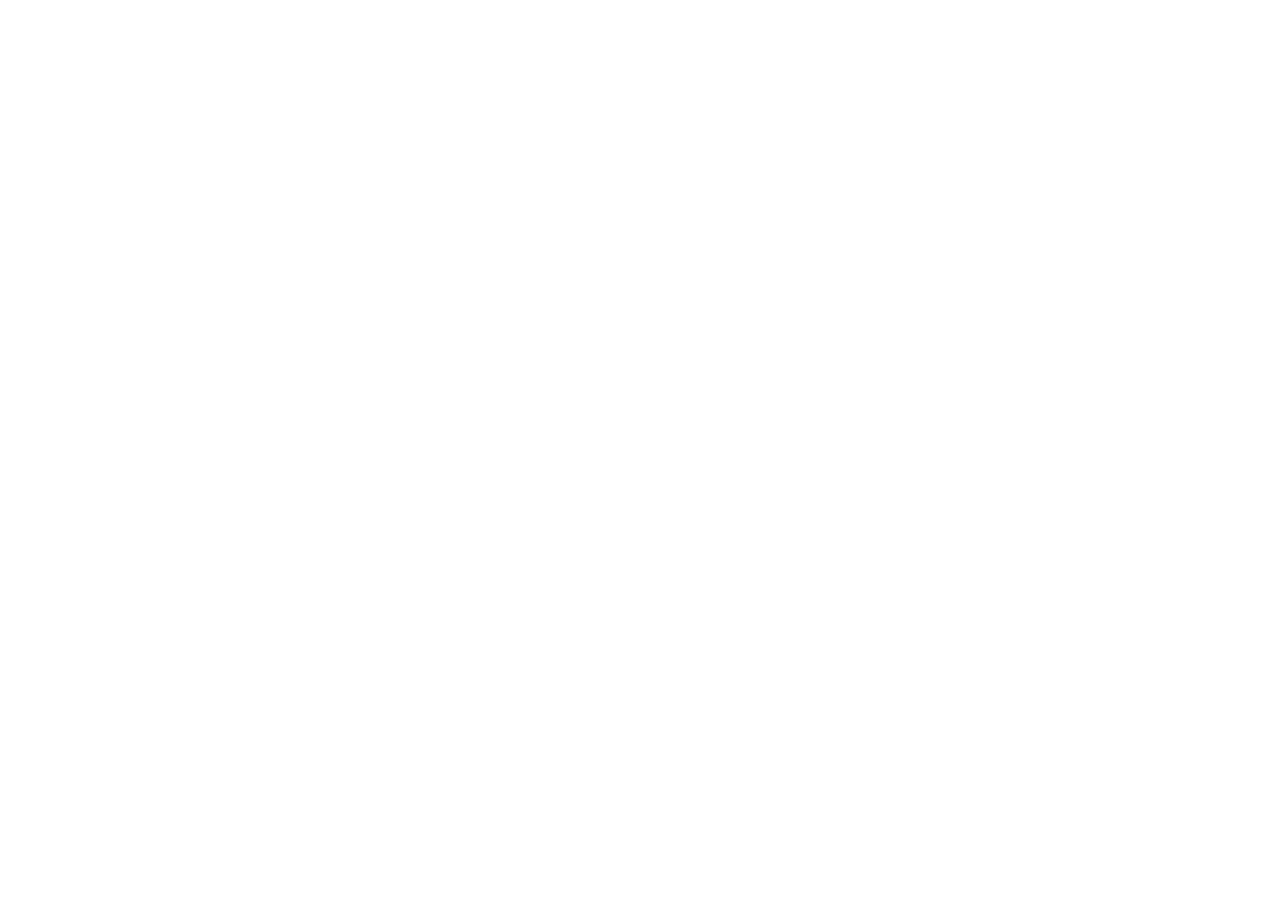
==== index.html @ fc00a067 "JJJJ" ====
<!DOCTYPE html>
<html lang="en">
  <head>
    <meta charset="UTF-8" />
    <meta name="viewport" content="width=device-width, initial-scale=1.0" />
    <title>Document</title>
  </head>
  <body></body>
</html>
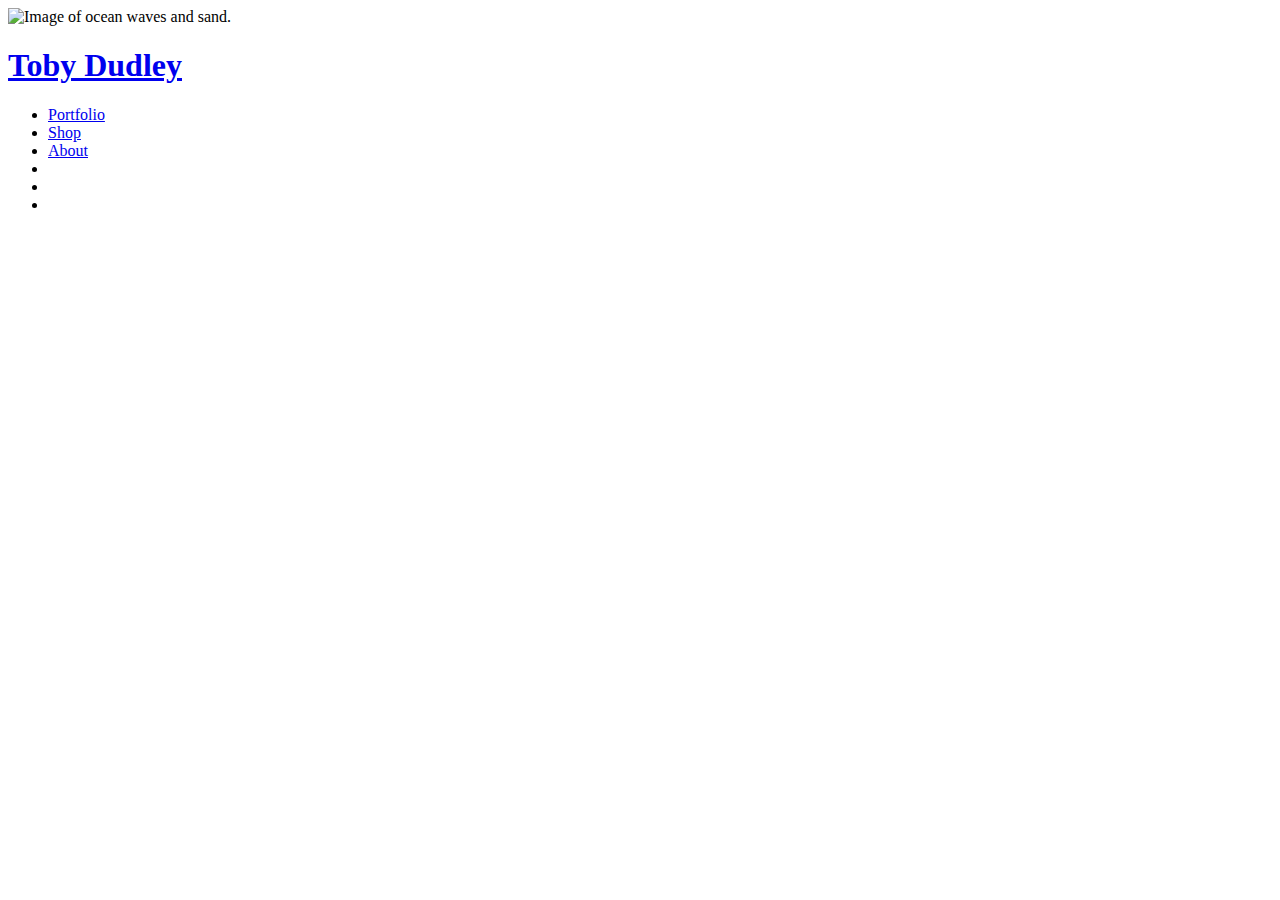
==== commit 9d78f84d: "got rid if twitter link" ====
--- a/index.html
+++ b/index.html
@@ -3,7 +3,49 @@
   <head>
     <meta charset="UTF-8" />
     <meta name="viewport" content="width=device-width, initial-scale=1.0" />
-    <title>Document</title>
+    <link rel="stylesheet" href="css/styles.css" />
+    <link rel="stylesheet" href="css/glightbox.min.css" />
+    <link rel="stylesheet" href="css/all.min.css" />
+    <title>TBDudley Homepage</title>
   </head>
-  <body></body>
+  <body class="hero-body">
+    <header class="hero-box">
+      <section class="hero-image-box">
+        <img
+          src="img/ocean.jpg"
+          alt="Image of ocean waves and sand."
+          class="hero-img"
+        />
+      </section>
+
+      <nav class="nav-bar hero-nav">
+        <h1 class="logo"><a href="index.html">Toby Dudley</a></h1>
+        <ul class="nav-menu">
+          <li class="nav-item"><a href="portfolio.html">Portfolio</a></li>
+          <li class="nav-item"><a href="shop.html">Shop</a></li>
+          <li class="nav-item"><a href="about.html">About</a></li>
+          </li>
+          <li class="nav-item social-nav-item">
+            <a
+              href="https://instagram.com/itsanart_night"
+              aria-label="Link to Instagram"
+              ><i class="fab fa-instagram" aria-hidden="true"></i
+            ></a>
+          </li>
+          <li class="nav-item social-nav-item">
+            <a
+              href="https://patreon.com/TobyTheArtist"
+              aria-label="Link to Patreon"
+              ><i class="fab fa-patreon" aria-hidden="true"></i
+            ></a>
+          </li>
+          <li class="nav-item social-nav-item">
+            <a href="https://github.com/tbdudley" aria-label="Link to Github"
+              ><i class="fab fa-github" aria-hidden="true"></i
+            ></a>
+          </li>
+        </ul>
+      </nav>
+    </header>
+  </body>
 </html>
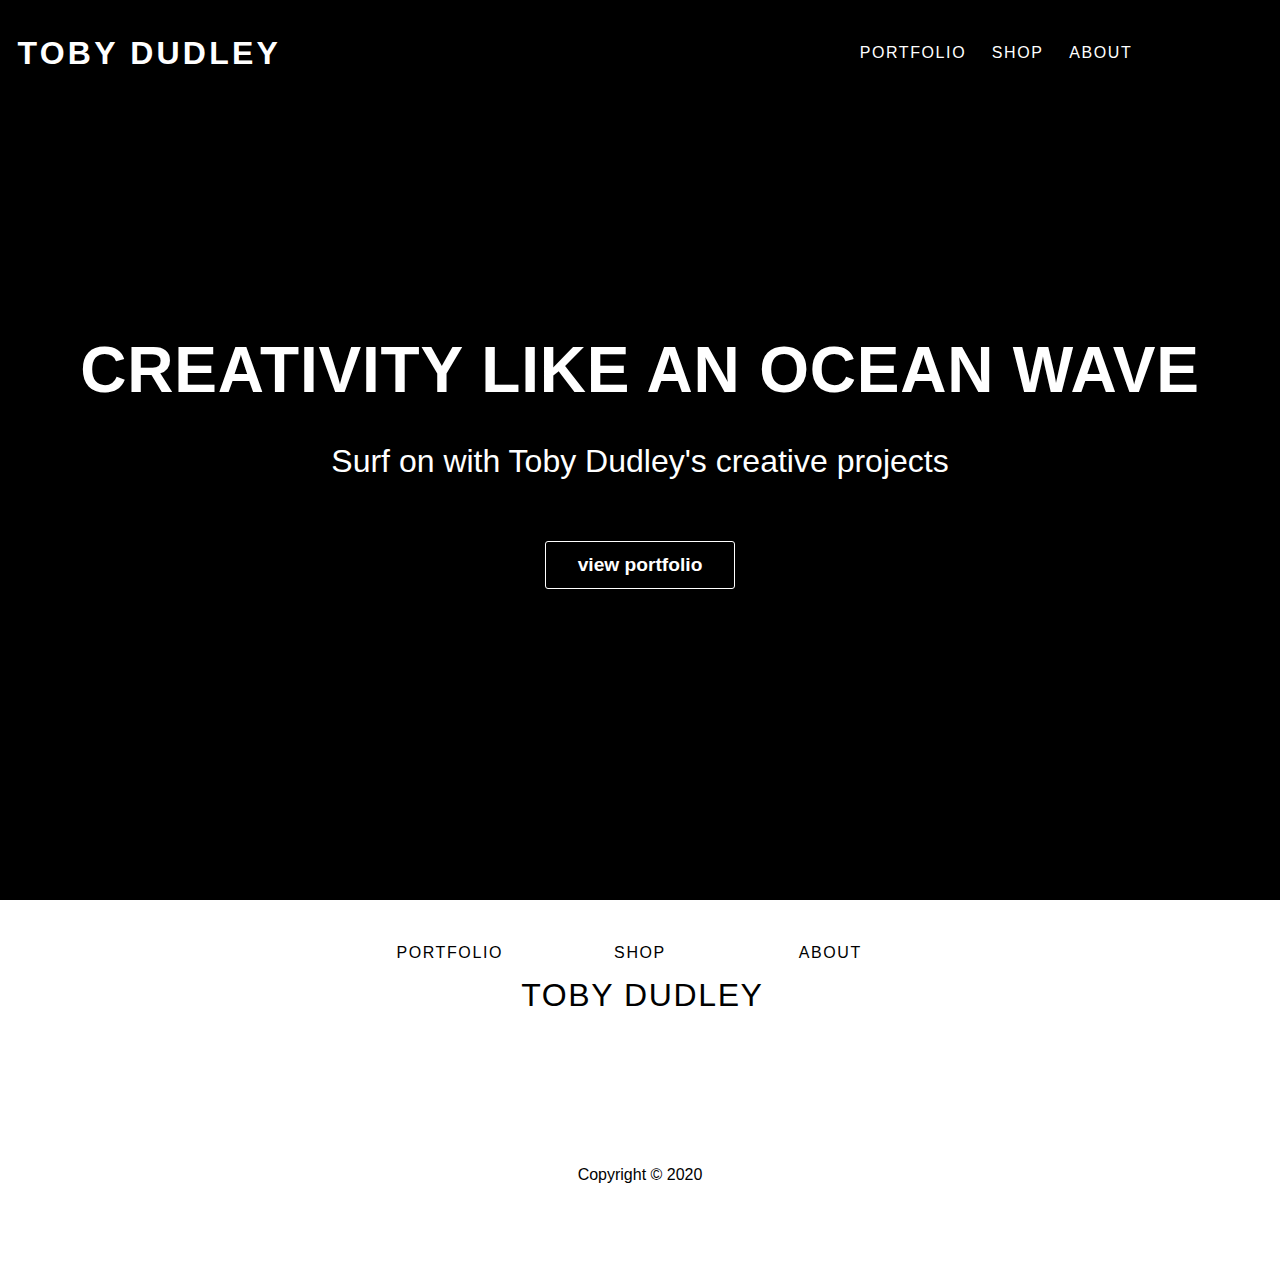
==== commit 221374db: "set homepage" ====
--- a/index.html
+++ b/index.html
@@ -11,11 +11,7 @@
   <body class="hero-body">
     <header class="hero-box">
       <section class="hero-image-box">
-        <img
-          src="img/ocean.jpg"
-          alt="Image of ocean waves and sand."
-          class="hero-img"
-        />
+        <video src="video/ocean.mp4" class="hero-video" autoplay muted loop>
       </section>
 
       <nav class="nav-bar hero-nav">
@@ -46,6 +42,37 @@
           </li>
         </ul>
       </nav>
+      <section class="hero-text-box">
+          <h1 class="hero-heading">Creativity like an Ocean wave</h1>
+          <p class="hero-text">Surf on with Toby Dudley's creative projects</p>
+          <p><button class="hero-button">view portfolio</button></p>
+      </section>
     </header>
+    <footer>
+        <nav class="nav-bar footer-nav">
+            <ul class="nav-menu">
+              <li class="nav-item"><a href="portfolio.html">Portfolio</a></li>
+              <li class="nav-item"><a href="shop.html">Shop</a></li>
+              <li class="nav-item"><a href="about.html">About</a></li>
+              <li class="nav-item logo footer-logo"><a href="index.html">Toby Dudley</a></li>
+              </ul>
+            </nav>
+            <section class="footer-social">
+                    <a
+                      href="https://instagram.com/itsanart_night"
+                      aria-label="Link to Instagram"
+                      ><i class="fab fa-instagram fa-2x" aria-hidden="true"></i
+                    ></a>
+                    <a
+                      href="https://patreon.com/TobyTheArtist"
+                      aria-label="Link to Patreon"
+                      ><i class="fab fa-patreon fa-2x" aria-hidden="true"></i
+                    ></a>
+                    <a href="https://github.com/tbdudley" aria-label="Link to Github"
+                      ><i class="fab fa-github fa-2x" aria-hidden="true"></i
+                    ></a>
+            </section>
+            <p class="footer-copyright">Copyright &copy; 2020</p>
+    </footer>
   </body>
 </html>
--- a/css/styles.css
+++ b/css/styles.css
@@ -0,0 +1,291 @@
+/*basic styles sheet */
+html {
+  font-size: 100%;
+  line-height: 1.5rem;
+  box-sizing: border-box;
+  font-family: Arial, Helvetica, sans-serif;
+  height: 100%;
+}
+
+body {
+  margin: 0 auto;
+  padding: 0;
+  min-height: 100%;
+}
+
+*,
+*::before,
+*::after {
+  box-sizing: inherit;
+}
+
+img,
+video {
+  width: 100%;
+  height: auto;
+  display: block;
+}
+
+/* begin header navbar styles */
+.nav-bar {
+  display: flex;
+  flex-wrap: wrap;
+  justify-content: center;
+  align-items: center;
+  line-height: 1rem;
+  overflow: hidden;
+  background-color: white;
+}
+
+.logo,
+.nav-menu {
+  text-transform: uppercase;
+}
+.logo,
+.nav-item {
+  white-space: nowrap;
+}
+
+.nav-menu {
+  list-style: none;
+  display: flex;
+  flex-wrap: wrap;
+  justify-content: space-evenly;
+  align-items: center;
+  padding: 0;
+  margin: 0;
+}
+
+.nav-item {
+  flex: 1 0 33.3%;
+  text-align: center;
+}
+
+.social-nav-item {
+  flex: 1 1 10%;
+}
+
+.logo a,
+.nav-menu a {
+  display: block;
+  text-decoration: none;
+  letter-spacing: 0.2rem;
+  padding: 0.8rem;
+  color: black;
+}
+
+.logo a {
+  font-weight: 700;
+  font-size: 2rem;
+}
+
+.nav-menu a {
+  font-weight: 400;
+  letter-spacing: 0.1rem;
+  border-bottom: 1px solid white;
+  transition: all ease 0.1s;
+}
+
+.nav-menu a:hover {
+  border-bottom: 1px solid black;
+}
+
+/* hero header navbar changes */
+
+.hero-nav {
+  background: none;
+  grid-column: 1/-1;
+  grid-row: 1/ -1;
+  background: none;
+  align-content: top;
+  z-index: 10;
+}
+
+.hero-nav .logo a,
+.hero-nav .nav-menu a {
+  color: white;
+}
+
+.hero-nav .nav-menu a:hover {
+  border-bottom: 1px solid white;
+}
+
+.hero-nav .nav-menu a {
+  border-bottom: 1px solid rgba(0, 0, 0, 0);
+}
+
+/* homepage hero */
+
+.hero-box {
+  display: grid;
+  grid-template-columns: 1fr;
+  grid-template-rows: 1fr;
+  grid-gap: 0;
+  align-content: center;
+  justify-content: center;
+  align-items: start;
+  height: 100%;
+}
+
+.hero-image-box {
+  height: 100vh;
+  max-width: 100%;
+  display: grid;
+  grid-column: 1 / -1;
+  grid-row: 1 / -1;
+}
+
+.hero-image-box::after {
+  content: "";
+  background-color: rgba(0, 0, 0, 0.6);
+  height: 100%;
+  width: 100%;
+  position: absolute;
+  top: 0;
+  left: 0;
+}
+
+.hero-img,
+.hero-video {
+  width: 100%;
+  height: 100%;
+  object-fit: cover;
+}
+
+.hero-video {
+  background-color: black;
+  background-image: url("../img/ocean.jpg");
+  background-repeat: no-repeat;
+  background-size: cover;
+  background-position: center;
+}
+
+.hero-text-box {
+  grid-row: 1 / -1;
+  grid-column: 1 / -1;
+  align-self: center;
+  padding: 1rem;
+  z-index: 10;
+  text-align: center;
+}
+
+.hero-heading {
+  font-size: 1.5rem;
+  letter-spacing: 0.05rem;
+  font-weight: bold;
+  text-transform: uppercase;
+  color: white;
+}
+
+.hero-text {
+  font-size: 1rem;
+  margin-top: 0.5rem;
+  color: white;
+}
+
+.hero-button {
+  display: inline-block;
+  padding: 0.75rem 2rem;
+  background: none;
+  color: white;
+  font-size: 1.2rem;
+  font-weight: bold;
+  border: 1px solid white;
+  border-radius: 3px;
+  margin-top: 2rem;
+}
+
+.hero-button:hover {
+  transform: scale(0.95);
+}
+
+.hero-button:active {
+  background: rgba(0, 0, 0, 0.3);
+}
+
+/* footernav extra styles */
+.footer-logo {
+  white-space: nowrap;
+}
+
+.footer-social {
+  display: flex;
+  justify-content: center;
+  padding-top: 3rem;
+}
+
+.footer-social a {
+  color: black;
+  padding: 0 1rem;
+}
+
+.footer-copyright {
+  text-align: center;
+  padding-bottom: 6rem;
+}
+
+/*add media queries for large screens */
+
+@media (min-width: 600px) {
+  .nav-bar {
+    line-height: 1.5rem;
+  }
+  .nav-menu {
+    padding: 0 1rem;
+  }
+  .nav-item {
+    flex: 1 1;
+  }
+  .hero-nav {
+    padding-bottom: 1rem;
+  }
+  .hero-heading {
+    font-size: 4rem;
+    line-height: 4rem;
+  }
+
+  .hero-text-box {
+    padding: 2rem;
+  }
+  .hero-text {
+    font-size: 2rem;
+    line-height: 2rem;
+  }
+  .footer-nav {
+    padding-top: 2rem;
+  }
+  .footer-logo {
+    flex-basis: 100%;
+  }
+}
+
+@media (min-width: 920px) {
+  body {
+    max-width: 1400px;
+  }
+  .hero-body {
+    max-width: unset;
+  }
+
+  .nav-bar {
+    justify-content: space-between;
+    padding: 1rem 0;
+    margin: 1rem auto 2rem auto;
+    line-height: 1rem;
+  }
+  .nav-menu {
+    width: auto;
+    justify-self: end;
+  }
+
+  .logo {
+    margin: 0 0 0 0.3rem;
+    justify-self: start;
+  }
+  .hero-nav {
+    width: 100%;
+  }
+  .footer-nav {
+    justify-content: space-evenly;
+  }
+}
--- a/css/all.min.css
+++ b/css/all.min.css
@@ -0,0 +1,5 @@
+/*!
+ * Font Awesome Free 5.15.1 by @fontawesome - https://fontawesome.com
+ * License - https://fontawesome.com/license/free (Icons: CC BY 4.0, Fonts: SIL OFL 1.1, Code: MIT License)
+ */
+.fa,.fab,.fad,.fal,.far,.fas{-moz-osx-font-smoothing:grayscale;-webkit-font-smoothing:antialiased;display:inline-block;font-style:normal;font-variant:normal;text-rendering:auto;line-height:1}.fa-lg{font-size:1.33333em;line-height:.75em;vertical-align:-.0667em}.fa-xs{font-size:.75em}.fa-sm{font-size:.875em}.fa-1x{font-size:1em}.fa-2x{font-size:2em}.fa-3x{font-size:3em}.fa-4x{font-size:4em}.fa-5x{font-size:5em}.fa-6x{font-size:6em}.fa-7x{font-size:7em}.fa-8x{font-size:8em}.fa-9x{font-size:9em}.fa-10x{font-size:10em}.fa-fw{text-align:center;width:1.25em}.fa-ul{list-style-type:none;margin-left:2.5em;padding-left:0}.fa-ul>li{position:relative}.fa-li{left:-2em;position:absolute;text-align:center;width:2em;line-height:inherit}.fa-border{border:.08em solid #eee;border-radius:.1em;padding:.2em .25em .15em}.fa-pull-left{float:left}.fa-pull-right{float:right}.fa.fa-pull-left,.fab.fa-pull-left,.fal.fa-pull-left,.far.fa-pull-left,.fas.fa-pull-left{margin-right:.3em}.fa.fa-pull-right,.fab.fa-pull-right,.fal.fa-pull-right,.far.fa-pull-right,.fas.fa-pull-right{margin-left:.3em}.fa-spin{-webkit-animation:fa-spin 2s linear infinite;animation:fa-spin 2s linear infinite}.fa-pulse{-webkit-animation:fa-spin 1s steps(8) infinite;animation:fa-spin 1s steps(8) infinite}@-webkit-keyframes fa-spin{0%{-webkit-transform:rotate(0deg);transform:rotate(0deg)}to{-webkit-transform:rotate(1turn);transform:rotate(1turn)}}@keyframes fa-spin{0%{-webkit-transform:rotate(0deg);transform:rotate(0deg)}to{-webkit-transform:rotate(1turn);transform:rotate(1turn)}}.fa-rotate-90{-ms-filter:"progid:DXImageTransform.Microsoft.BasicImage(rotation=1)";-webkit-transform:rotate(90deg);transform:rotate(90deg)}.fa-rotate-180{-ms-filter:"progid:DXImageTransform.Microsoft.BasicImage(rotation=2)";-webkit-transform:rotate(180deg);transform:rotate(180deg)}.fa-rotate-270{-ms-filter:"progid:DXImageTransform.Microsoft.BasicImage(rotation=3)";-webkit-transform:rotate(270deg);transform:rotate(270deg)}.fa-flip-horizontal{-ms-filter:"progid:DXImageTransform.Microsoft.BasicImage(rotation=0, mirror=1)";-webkit-transform:scaleX(-1);transform:scaleX(-1)}.fa-flip-vertical{-webkit-transform:scaleY(-1);transform:scaleY(-1)}.fa-flip-both,.fa-flip-horizontal.fa-flip-vertical,.fa-flip-vertical{-ms-filter:"progid:DXImageTransform.Microsoft.BasicImage(rotation=2, mirror=1)"}.fa-flip-both,.fa-flip-horizontal.fa-flip-vertical{-webkit-transform:scale(-1);transform:scale(-1)}:root .fa-flip-both,:root .fa-flip-horizontal,:root .fa-flip-vertical,:root .fa-rotate-90,:root .fa-rotate-180,:root .fa-rotate-270{-webkit-filter:none;filter:none}.fa-stack{display:inline-block;height:2em;line-height:2em;position:relative;vertical-align:middle;width:2.5em}.fa-stack-1x,.fa-stack-2x{left:0;position:absolute;text-align:center;width:100%}.fa-stack-1x{line-height:inherit}.fa-stack-2x{font-size:2em}.fa-inverse{color:#fff}.fa-500px:before{content:"\f26e"}.fa-accessible-icon:before{content:"\f368"}.fa-accusoft:before{content:"\f369"}.fa-acquisitions-incorporated:before{content:"\f6af"}.fa-ad:before{content:"\f641"}.fa-address-book:before{content:"\f2b9"}.fa-address-card:before{content:"\f2bb"}.fa-adjust:before{content:"\f042"}.fa-adn:before{content:"\f170"}.fa-adversal:before{content:"\f36a"}.fa-affiliatetheme:before{content:"\f36b"}.fa-air-freshener:before{content:"\f5d0"}.fa-airbnb:before{content:"\f834"}.fa-algolia:before{content:"\f36c"}.fa-align-center:before{content:"\f037"}.fa-align-justify:before{content:"\f039"}.fa-align-left:before{content:"\f036"}.fa-align-right:before{content:"\f038"}.fa-alipay:before{content:"\f642"}.fa-allergies:before{content:"\f461"}.fa-amazon:before{content:"\f270"}.fa-amazon-pay:before{content:"\f42c"}.fa-ambulance:before{content:"\f0f9"}.fa-american-sign-language-interpreting:before{content:"\f2a3"}.fa-amilia:before{content:"\f36d"}.fa-anchor:before{content:"\f13d"}.fa-android:before{content:"\f17b"}.fa-angellist:before{content:"\f209"}.fa-angle-double-down:before{content:"\f103"}.fa-angle-double-left:before{content:"\f100"}.fa-angle-double-right:before{content:"\f101"}.fa-angle-double-up:before{content:"\f102"}.fa-angle-down:before{content:"\f107"}.fa-angle-left:before{content:"\f104"}.fa-angle-right:before{content:"\f105"}.fa-angle-up:before{content:"\f106"}.fa-angry:before{content:"\f556"}.fa-angrycreative:before{content:"\f36e"}.fa-angular:before{content:"\f420"}.fa-ankh:before{content:"\f644"}.fa-app-store:before{content:"\f36f"}.fa-app-store-ios:before{content:"\f370"}.fa-apper:before{content:"\f371"}.fa-apple:before{content:"\f179"}.fa-apple-alt:before{content:"\f5d1"}.fa-apple-pay:before{content:"\f415"}.fa-archive:before{content:"\f187"}.fa-archway:before{content:"\f557"}.fa-arrow-alt-circle-down:before{content:"\f358"}.fa-arrow-alt-circle-left:before{content:"\f359"}.fa-arrow-alt-circle-right:before{content:"\f35a"}.fa-arrow-alt-circle-up:before{content:"\f35b"}.fa-arrow-circle-down:before{content:"\f0ab"}.fa-arrow-circle-left:before{content:"\f0a8"}.fa-arrow-circle-right:before{content:"\f0a9"}.fa-arrow-circle-up:before{content:"\f0aa"}.fa-arrow-down:before{content:"\f063"}.fa-arrow-left:before{content:"\f060"}.fa-arrow-right:before{content:"\f061"}.fa-arrow-up:before{content:"\f062"}.fa-arrows-alt:before{content:"\f0b2"}.fa-arrows-alt-h:before{content:"\f337"}.fa-arrows-alt-v:before{content:"\f338"}.fa-artstation:before{content:"\f77a"}.fa-assistive-listening-systems:before{content:"\f2a2"}.fa-asterisk:before{content:"\f069"}.fa-asymmetrik:before{content:"\f372"}.fa-at:before{content:"\f1fa"}.fa-atlas:before{content:"\f558"}.fa-atlassian:before{content:"\f77b"}.fa-atom:before{content:"\f5d2"}.fa-audible:before{content:"\f373"}.fa-audio-description:before{content:"\f29e"}.fa-autoprefixer:before{content:"\f41c"}.fa-avianex:before{content:"\f374"}.fa-aviato:before{content:"\f421"}.fa-award:before{content:"\f559"}.fa-aws:before{content:"\f375"}.fa-baby:before{content:"\f77c"}.fa-baby-carriage:before{content:"\f77d"}.fa-backspace:before{content:"\f55a"}.fa-backward:before{content:"\f04a"}.fa-bacon:before{content:"\f7e5"}.fa-bacteria:before{content:"\e059"}.fa-bacterium:before{content:"\e05a"}.fa-bahai:before{content:"\f666"}.fa-balance-scale:before{content:"\f24e"}.fa-balance-scale-left:before{content:"\f515"}.fa-balance-scale-right:before{content:"\f516"}.fa-ban:before{content:"\f05e"}.fa-band-aid:before{content:"\f462"}.fa-bandcamp:before{content:"\f2d5"}.fa-barcode:before{content:"\f02a"}.fa-bars:before{content:"\f0c9"}.fa-baseball-ball:before{content:"\f433"}.fa-basketball-ball:before{content:"\f434"}.fa-bath:before{content:"\f2cd"}.fa-battery-empty:before{content:"\f244"}.fa-battery-full:before{content:"\f240"}.fa-battery-half:before{content:"\f242"}.fa-battery-quarter:before{content:"\f243"}.fa-battery-three-quarters:before{content:"\f241"}.fa-battle-net:before{content:"\f835"}.fa-bed:before{content:"\f236"}.fa-beer:before{content:"\f0fc"}.fa-behance:before{content:"\f1b4"}.fa-behance-square:before{content:"\f1b5"}.fa-bell:before{content:"\f0f3"}.fa-bell-slash:before{content:"\f1f6"}.fa-bezier-curve:before{content:"\f55b"}.fa-bible:before{content:"\f647"}.fa-bicycle:before{content:"\f206"}.fa-biking:before{content:"\f84a"}.fa-bimobject:before{content:"\f378"}.fa-binoculars:before{content:"\f1e5"}.fa-biohazard:before{content:"\f780"}.fa-birthday-cake:before{content:"\f1fd"}.fa-bitbucket:before{content:"\f171"}.fa-bitcoin:before{content:"\f379"}.fa-bity:before{content:"\f37a"}.fa-black-tie:before{content:"\f27e"}.fa-blackberry:before{content:"\f37b"}.fa-blender:before{content:"\f517"}.fa-blender-phone:before{content:"\f6b6"}.fa-blind:before{content:"\f29d"}.fa-blog:before{content:"\f781"}.fa-blogger:before{content:"\f37c"}.fa-blogger-b:before{content:"\f37d"}.fa-bluetooth:before{content:"\f293"}.fa-bluetooth-b:before{content:"\f294"}.fa-bold:before{content:"\f032"}.fa-bolt:before{content:"\f0e7"}.fa-bomb:before{content:"\f1e2"}.fa-bone:before{content:"\f5d7"}.fa-bong:before{content:"\f55c"}.fa-book:before{content:"\f02d"}.fa-book-dead:before{content:"\f6b7"}.fa-book-medical:before{content:"\f7e6"}.fa-book-open:before{content:"\f518"}.fa-book-reader:before{content:"\f5da"}.fa-bookmark:before{content:"\f02e"}.fa-bootstrap:before{content:"\f836"}.fa-border-all:before{content:"\f84c"}.fa-border-none:before{content:"\f850"}.fa-border-style:before{content:"\f853"}.fa-bowling-ball:before{content:"\f436"}.fa-box:before{content:"\f466"}.fa-box-open:before{content:"\f49e"}.fa-box-tissue:before{content:"\e05b"}.fa-boxes:before{content:"\f468"}.fa-braille:before{content:"\f2a1"}.fa-brain:before{content:"\f5dc"}.fa-bread-slice:before{content:"\f7ec"}.fa-briefcase:before{content:"\f0b1"}.fa-briefcase-medical:before{content:"\f469"}.fa-broadcast-tower:before{content:"\f519"}.fa-broom:before{content:"\f51a"}.fa-brush:before{content:"\f55d"}.fa-btc:before{content:"\f15a"}.fa-buffer:before{content:"\f837"}.fa-bug:before{content:"\f188"}.fa-building:before{content:"\f1ad"}.fa-bullhorn:before{content:"\f0a1"}.fa-bullseye:before{content:"\f140"}.fa-burn:before{content:"\f46a"}.fa-buromobelexperte:before{content:"\f37f"}.fa-bus:before{content:"\f207"}.fa-bus-alt:before{content:"\f55e"}.fa-business-time:before{content:"\f64a"}.fa-buy-n-large:before{content:"\f8a6"}.fa-buysellads:before{content:"\f20d"}.fa-calculator:before{content:"\f1ec"}.fa-calendar:before{content:"\f133"}.fa-calendar-alt:before{content:"\f073"}.fa-calendar-check:before{content:"\f274"}.fa-calendar-day:before{content:"\f783"}.fa-calendar-minus:before{content:"\f272"}.fa-calendar-plus:before{content:"\f271"}.fa-calendar-times:before{content:"\f273"}.fa-calendar-week:before{content:"\f784"}.fa-camera:before{content:"\f030"}.fa-camera-retro:before{content:"\f083"}.fa-campground:before{content:"\f6bb"}.fa-canadian-maple-leaf:before{content:"\f785"}.fa-candy-cane:before{content:"\f786"}.fa-cannabis:before{content:"\f55f"}.fa-capsules:before{content:"\f46b"}.fa-car:before{content:"\f1b9"}.fa-car-alt:before{content:"\f5de"}.fa-car-battery:before{content:"\f5df"}.fa-car-crash:before{content:"\f5e1"}.fa-car-side:before{content:"\f5e4"}.fa-caravan:before{content:"\f8ff"}.fa-caret-down:before{content:"\f0d7"}.fa-caret-left:before{content:"\f0d9"}.fa-caret-right:before{content:"\f0da"}.fa-caret-square-down:before{content:"\f150"}.fa-caret-square-left:before{content:"\f191"}.fa-caret-square-right:before{content:"\f152"}.fa-caret-square-up:before{content:"\f151"}.fa-caret-up:before{content:"\f0d8"}.fa-carrot:before{content:"\f787"}.fa-cart-arrow-down:before{content:"\f218"}.fa-cart-plus:before{content:"\f217"}.fa-cash-register:before{content:"\f788"}.fa-cat:before{content:"\f6be"}.fa-cc-amazon-pay:before{content:"\f42d"}.fa-cc-amex:before{content:"\f1f3"}.fa-cc-apple-pay:before{content:"\f416"}.fa-cc-diners-club:before{content:"\f24c"}.fa-cc-discover:before{content:"\f1f2"}.fa-cc-jcb:before{content:"\f24b"}.fa-cc-mastercard:before{content:"\f1f1"}.fa-cc-paypal:before{content:"\f1f4"}.fa-cc-stripe:before{content:"\f1f5"}.fa-cc-visa:before{content:"\f1f0"}.fa-centercode:before{content:"\f380"}.fa-centos:before{content:"\f789"}.fa-certificate:before{content:"\f0a3"}.fa-chair:before{content:"\f6c0"}.fa-chalkboard:before{content:"\f51b"}.fa-chalkboard-teacher:before{content:"\f51c"}.fa-charging-station:before{content:"\f5e7"}.fa-chart-area:before{content:"\f1fe"}.fa-chart-bar:before{content:"\f080"}.fa-chart-line:before{content:"\f201"}.fa-chart-pie:before{content:"\f200"}.fa-check:before{content:"\f00c"}.fa-check-circle:before{content:"\f058"}.fa-check-double:before{content:"\f560"}.fa-check-square:before{content:"\f14a"}.fa-cheese:before{content:"\f7ef"}.fa-chess:before{content:"\f439"}.fa-chess-bishop:before{content:"\f43a"}.fa-chess-board:before{content:"\f43c"}.fa-chess-king:before{content:"\f43f"}.fa-chess-knight:before{content:"\f441"}.fa-chess-pawn:before{content:"\f443"}.fa-chess-queen:before{content:"\f445"}.fa-chess-rook:before{content:"\f447"}.fa-chevron-circle-down:before{content:"\f13a"}.fa-chevron-circle-left:before{content:"\f137"}.fa-chevron-circle-right:before{content:"\f138"}.fa-chevron-circle-up:before{content:"\f139"}.fa-chevron-down:before{content:"\f078"}.fa-chevron-left:before{content:"\f053"}.fa-chevron-right:before{content:"\f054"}.fa-chevron-up:before{content:"\f077"}.fa-child:before{content:"\f1ae"}.fa-chrome:before{content:"\f268"}.fa-chromecast:before{content:"\f838"}.fa-church:before{content:"\f51d"}.fa-circle:before{content:"\f111"}.fa-circle-notch:before{content:"\f1ce"}.fa-city:before{content:"\f64f"}.fa-clinic-medical:before{content:"\f7f2"}.fa-clipboard:before{content:"\f328"}.fa-clipboard-check:before{content:"\f46c"}.fa-clipboard-list:before{content:"\f46d"}.fa-clock:before{content:"\f017"}.fa-clone:before{content:"\f24d"}.fa-closed-captioning:before{content:"\f20a"}.fa-cloud:before{content:"\f0c2"}.fa-cloud-download-alt:before{content:"\f381"}.fa-cloud-meatball:before{content:"\f73b"}.fa-cloud-moon:before{content:"\f6c3"}.fa-cloud-moon-rain:before{content:"\f73c"}.fa-cloud-rain:before{content:"\f73d"}.fa-cloud-showers-heavy:before{content:"\f740"}.fa-cloud-sun:before{content:"\f6c4"}.fa-cloud-sun-rain:before{content:"\f743"}.fa-cloud-upload-alt:before{content:"\f382"}.fa-cloudflare:before{content:"\e07d"}.fa-cloudscale:before{content:"\f383"}.fa-cloudsmith:before{content:"\f384"}.fa-cloudversify:before{content:"\f385"}.fa-cocktail:before{content:"\f561"}.fa-code:before{content:"\f121"}.fa-code-branch:before{content:"\f126"}.fa-codepen:before{content:"\f1cb"}.fa-codiepie:before{content:"\f284"}.fa-coffee:before{content:"\f0f4"}.fa-cog:before{content:"\f013"}.fa-cogs:before{content:"\f085"}.fa-coins:before{content:"\f51e"}.fa-columns:before{content:"\f0db"}.fa-comment:before{content:"\f075"}.fa-comment-alt:before{content:"\f27a"}.fa-comment-dollar:before{content:"\f651"}.fa-comment-dots:before{content:"\f4ad"}.fa-comment-medical:before{content:"\f7f5"}.fa-comment-slash:before{content:"\f4b3"}.fa-comments:before{content:"\f086"}.fa-comments-dollar:before{content:"\f653"}.fa-compact-disc:before{content:"\f51f"}.fa-compass:before{content:"\f14e"}.fa-compress:before{content:"\f066"}.fa-compress-alt:before{content:"\f422"}.fa-compress-arrows-alt:before{content:"\f78c"}.fa-concierge-bell:before{content:"\f562"}.fa-confluence:before{content:"\f78d"}.fa-connectdevelop:before{content:"\f20e"}.fa-contao:before{content:"\f26d"}.fa-cookie:before{content:"\f563"}.fa-cookie-bite:before{content:"\f564"}.fa-copy:before{content:"\f0c5"}.fa-copyright:before{content:"\f1f9"}.fa-cotton-bureau:before{content:"\f89e"}.fa-couch:before{content:"\f4b8"}.fa-cpanel:before{content:"\f388"}.fa-creative-commons:before{content:"\f25e"}.fa-creative-commons-by:before{content:"\f4e7"}.fa-creative-commons-nc:before{content:"\f4e8"}.fa-creative-commons-nc-eu:before{content:"\f4e9"}.fa-creative-commons-nc-jp:before{content:"\f4ea"}.fa-creative-commons-nd:before{content:"\f4eb"}.fa-creative-commons-pd:before{content:"\f4ec"}.fa-creative-commons-pd-alt:before{content:"\f4ed"}.fa-creative-commons-remix:before{content:"\f4ee"}.fa-creative-commons-sa:before{content:"\f4ef"}.fa-creative-commons-sampling:before{content:"\f4f0"}.fa-creative-commons-sampling-plus:before{content:"\f4f1"}.fa-creative-commons-share:before{content:"\f4f2"}.fa-creative-commons-zero:before{content:"\f4f3"}.fa-credit-card:before{content:"\f09d"}.fa-critical-role:before{content:"\f6c9"}.fa-crop:before{content:"\f125"}.fa-crop-alt:before{content:"\f565"}.fa-cross:before{content:"\f654"}.fa-crosshairs:before{content:"\f05b"}.fa-crow:before{content:"\f520"}.fa-crown:before{content:"\f521"}.fa-crutch:before{content:"\f7f7"}.fa-css3:before{content:"\f13c"}.fa-css3-alt:before{content:"\f38b"}.fa-cube:before{content:"\f1b2"}.fa-cubes:before{content:"\f1b3"}.fa-cut:before{content:"\f0c4"}.fa-cuttlefish:before{content:"\f38c"}.fa-d-and-d:before{content:"\f38d"}.fa-d-and-d-beyond:before{content:"\f6ca"}.fa-dailymotion:before{content:"\e052"}.fa-dashcube:before{content:"\f210"}.fa-database:before{content:"\f1c0"}.fa-deaf:before{content:"\f2a4"}.fa-deezer:before{content:"\e077"}.fa-delicious:before{content:"\f1a5"}.fa-democrat:before{content:"\f747"}.fa-deploydog:before{content:"\f38e"}.fa-deskpro:before{content:"\f38f"}.fa-desktop:before{content:"\f108"}.fa-dev:before{content:"\f6cc"}.fa-deviantart:before{content:"\f1bd"}.fa-dharmachakra:before{content:"\f655"}.fa-dhl:before{content:"\f790"}.fa-diagnoses:before{content:"\f470"}.fa-diaspora:before{content:"\f791"}.fa-dice:before{content:"\f522"}.fa-dice-d20:before{content:"\f6cf"}.fa-dice-d6:before{content:"\f6d1"}.fa-dice-five:before{content:"\f523"}.fa-dice-four:before{content:"\f524"}.fa-dice-one:before{content:"\f525"}.fa-dice-six:before{content:"\f526"}.fa-dice-three:before{content:"\f527"}.fa-dice-two:before{content:"\f528"}.fa-digg:before{content:"\f1a6"}.fa-digital-ocean:before{content:"\f391"}.fa-digital-tachograph:before{content:"\f566"}.fa-directions:before{content:"\f5eb"}.fa-discord:before{content:"\f392"}.fa-discourse:before{content:"\f393"}.fa-disease:before{content:"\f7fa"}.fa-divide:before{content:"\f529"}.fa-dizzy:before{content:"\f567"}.fa-dna:before{content:"\f471"}.fa-dochub:before{content:"\f394"}.fa-docker:before{content:"\f395"}.fa-dog:before{content:"\f6d3"}.fa-dollar-sign:before{content:"\f155"}.fa-dolly:before{content:"\f472"}.fa-dolly-flatbed:before{content:"\f474"}.fa-donate:before{content:"\f4b9"}.fa-door-closed:before{content:"\f52a"}.fa-door-open:before{content:"\f52b"}.fa-dot-circle:before{content:"\f192"}.fa-dove:before{content:"\f4ba"}.fa-download:before{content:"\f019"}.fa-draft2digital:before{content:"\f396"}.fa-drafting-compass:before{content:"\f568"}.fa-dragon:before{content:"\f6d5"}.fa-draw-polygon:before{content:"\f5ee"}.fa-dribbble:before{content:"\f17d"}.fa-dribbble-square:before{content:"\f397"}.fa-dropbox:before{content:"\f16b"}.fa-drum:before{content:"\f569"}.fa-drum-steelpan:before{content:"\f56a"}.fa-drumstick-bite:before{content:"\f6d7"}.fa-drupal:before{content:"\f1a9"}.fa-dumbbell:before{content:"\f44b"}.fa-dumpster:before{content:"\f793"}.fa-dumpster-fire:before{content:"\f794"}.fa-dungeon:before{content:"\f6d9"}.fa-dyalog:before{content:"\f399"}.fa-earlybirds:before{content:"\f39a"}.fa-ebay:before{content:"\f4f4"}.fa-edge:before{content:"\f282"}.fa-edge-legacy:before{content:"\e078"}.fa-edit:before{content:"\f044"}.fa-egg:before{content:"\f7fb"}.fa-eject:before{content:"\f052"}.fa-elementor:before{content:"\f430"}.fa-ellipsis-h:before{content:"\f141"}.fa-ellipsis-v:before{content:"\f142"}.fa-ello:before{content:"\f5f1"}.fa-ember:before{content:"\f423"}.fa-empire:before{content:"\f1d1"}.fa-envelope:before{content:"\f0e0"}.fa-envelope-open:before{content:"\f2b6"}.fa-envelope-open-text:before{content:"\f658"}.fa-envelope-square:before{content:"\f199"}.fa-envira:before{content:"\f299"}.fa-equals:before{content:"\f52c"}.fa-eraser:before{content:"\f12d"}.fa-erlang:before{content:"\f39d"}.fa-ethereum:before{content:"\f42e"}.fa-ethernet:before{content:"\f796"}.fa-etsy:before{content:"\f2d7"}.fa-euro-sign:before{content:"\f153"}.fa-evernote:before{content:"\f839"}.fa-exchange-alt:before{content:"\f362"}.fa-exclamation:before{content:"\f12a"}.fa-exclamation-circle:before{content:"\f06a"}.fa-exclamation-triangle:before{content:"\f071"}.fa-expand:before{content:"\f065"}.fa-expand-alt:before{content:"\f424"}.fa-expand-arrows-alt:before{content:"\f31e"}.fa-expeditedssl:before{content:"\f23e"}.fa-external-link-alt:before{content:"\f35d"}.fa-external-link-square-alt:before{content:"\f360"}.fa-eye:before{content:"\f06e"}.fa-eye-dropper:before{content:"\f1fb"}.fa-eye-slash:before{content:"\f070"}.fa-facebook:before{content:"\f09a"}.fa-facebook-f:before{content:"\f39e"}.fa-facebook-messenger:before{content:"\f39f"}.fa-facebook-square:before{content:"\f082"}.fa-fan:before{content:"\f863"}.fa-fantasy-flight-games:before{content:"\f6dc"}.fa-fast-backward:before{content:"\f049"}.fa-fast-forward:before{content:"\f050"}.fa-faucet:before{content:"\e005"}.fa-fax:before{content:"\f1ac"}.fa-feather:before{content:"\f52d"}.fa-feather-alt:before{content:"\f56b"}.fa-fedex:before{content:"\f797"}.fa-fedora:before{content:"\f798"}.fa-female:before{content:"\f182"}.fa-fighter-jet:before{content:"\f0fb"}.fa-figma:before{content:"\f799"}.fa-file:before{content:"\f15b"}.fa-file-alt:before{content:"\f15c"}.fa-file-archive:before{content:"\f1c6"}.fa-file-audio:before{content:"\f1c7"}.fa-file-code:before{content:"\f1c9"}.fa-file-contract:before{content:"\f56c"}.fa-file-csv:before{content:"\f6dd"}.fa-file-download:before{content:"\f56d"}.fa-file-excel:before{content:"\f1c3"}.fa-file-export:before{content:"\f56e"}.fa-file-image:before{content:"\f1c5"}.fa-file-import:before{content:"\f56f"}.fa-file-invoice:before{content:"\f570"}.fa-file-invoice-dollar:before{content:"\f571"}.fa-file-medical:before{content:"\f477"}.fa-file-medical-alt:before{content:"\f478"}.fa-file-pdf:before{content:"\f1c1"}.fa-file-powerpoint:before{content:"\f1c4"}.fa-file-prescription:before{content:"\f572"}.fa-file-signature:before{content:"\f573"}.fa-file-upload:before{content:"\f574"}.fa-file-video:before{content:"\f1c8"}.fa-file-word:before{content:"\f1c2"}.fa-fill:before{content:"\f575"}.fa-fill-drip:before{content:"\f576"}.fa-film:before{content:"\f008"}.fa-filter:before{content:"\f0b0"}.fa-fingerprint:before{content:"\f577"}.fa-fire:before{content:"\f06d"}.fa-fire-alt:before{content:"\f7e4"}.fa-fire-extinguisher:before{content:"\f134"}.fa-firefox:before{content:"\f269"}.fa-firefox-browser:before{content:"\e007"}.fa-first-aid:before{content:"\f479"}.fa-first-order:before{content:"\f2b0"}.fa-first-order-alt:before{content:"\f50a"}.fa-firstdraft:before{content:"\f3a1"}.fa-fish:before{content:"\f578"}.fa-fist-raised:before{content:"\f6de"}.fa-flag:before{content:"\f024"}.fa-flag-checkered:before{content:"\f11e"}.fa-flag-usa:before{content:"\f74d"}.fa-flask:before{content:"\f0c3"}.fa-flickr:before{content:"\f16e"}.fa-flipboard:before{content:"\f44d"}.fa-flushed:before{content:"\f579"}.fa-fly:before{content:"\f417"}.fa-folder:before{content:"\f07b"}.fa-folder-minus:before{content:"\f65d"}.fa-folder-open:before{content:"\f07c"}.fa-folder-plus:before{content:"\f65e"}.fa-font:before{content:"\f031"}.fa-font-awesome:before{content:"\f2b4"}.fa-font-awesome-alt:before{content:"\f35c"}.fa-font-awesome-flag:before{content:"\f425"}.fa-font-awesome-logo-full:before{content:"\f4e6"}.fa-fonticons:before{content:"\f280"}.fa-fonticons-fi:before{content:"\f3a2"}.fa-football-ball:before{content:"\f44e"}.fa-fort-awesome:before{content:"\f286"}.fa-fort-awesome-alt:before{content:"\f3a3"}.fa-forumbee:before{content:"\f211"}.fa-forward:before{content:"\f04e"}.fa-foursquare:before{content:"\f180"}.fa-free-code-camp:before{content:"\f2c5"}.fa-freebsd:before{content:"\f3a4"}.fa-frog:before{content:"\f52e"}.fa-frown:before{content:"\f119"}.fa-frown-open:before{content:"\f57a"}.fa-fulcrum:before{content:"\f50b"}.fa-funnel-dollar:before{content:"\f662"}.fa-futbol:before{content:"\f1e3"}.fa-galactic-republic:before{content:"\f50c"}.fa-galactic-senate:before{content:"\f50d"}.fa-gamepad:before{content:"\f11b"}.fa-gas-pump:before{content:"\f52f"}.fa-gavel:before{content:"\f0e3"}.fa-gem:before{content:"\f3a5"}.fa-genderless:before{content:"\f22d"}.fa-get-pocket:before{content:"\f265"}.fa-gg:before{content:"\f260"}.fa-gg-circle:before{content:"\f261"}.fa-ghost:before{content:"\f6e2"}.fa-gift:before{content:"\f06b"}.fa-gifts:before{content:"\f79c"}.fa-git:before{content:"\f1d3"}.fa-git-alt:before{content:"\f841"}.fa-git-square:before{content:"\f1d2"}.fa-github:before{content:"\f09b"}.fa-github-alt:before{content:"\f113"}.fa-github-square:before{content:"\f092"}.fa-gitkraken:before{content:"\f3a6"}.fa-gitlab:before{content:"\f296"}.fa-gitter:before{content:"\f426"}.fa-glass-cheers:before{content:"\f79f"}.fa-glass-martini:before{content:"\f000"}.fa-glass-martini-alt:before{content:"\f57b"}.fa-glass-whiskey:before{content:"\f7a0"}.fa-glasses:before{content:"\f530"}.fa-glide:before{content:"\f2a5"}.fa-glide-g:before{content:"\f2a6"}.fa-globe:before{content:"\f0ac"}.fa-globe-africa:before{content:"\f57c"}.fa-globe-americas:before{content:"\f57d"}.fa-globe-asia:before{content:"\f57e"}.fa-globe-europe:before{content:"\f7a2"}.fa-gofore:before{content:"\f3a7"}.fa-golf-ball:before{content:"\f450"}.fa-goodreads:before{content:"\f3a8"}.fa-goodreads-g:before{content:"\f3a9"}.fa-google:before{content:"\f1a0"}.fa-google-drive:before{content:"\f3aa"}.fa-google-pay:before{content:"\e079"}.fa-google-play:before{content:"\f3ab"}.fa-google-plus:before{content:"\f2b3"}.fa-google-plus-g:before{content:"\f0d5"}.fa-google-plus-square:before{content:"\f0d4"}.fa-google-wallet:before{content:"\f1ee"}.fa-gopuram:before{content:"\f664"}.fa-graduation-cap:before{content:"\f19d"}.fa-gratipay:before{content:"\f184"}.fa-grav:before{content:"\f2d6"}.fa-greater-than:before{content:"\f531"}.fa-greater-than-equal:before{content:"\f532"}.fa-grimace:before{content:"\f57f"}.fa-grin:before{content:"\f580"}.fa-grin-alt:before{content:"\f581"}.fa-grin-beam:before{content:"\f582"}.fa-grin-beam-sweat:before{content:"\f583"}.fa-grin-hearts:before{content:"\f584"}.fa-grin-squint:before{content:"\f585"}.fa-grin-squint-tears:before{content:"\f586"}.fa-grin-stars:before{content:"\f587"}.fa-grin-tears:before{content:"\f588"}.fa-grin-tongue:before{content:"\f589"}.fa-grin-tongue-squint:before{content:"\f58a"}.fa-grin-tongue-wink:before{content:"\f58b"}.fa-grin-wink:before{content:"\f58c"}.fa-grip-horizontal:before{content:"\f58d"}.fa-grip-lines:before{content:"\f7a4"}.fa-grip-lines-vertical:before{content:"\f7a5"}.fa-grip-vertical:before{content:"\f58e"}.fa-gripfire:before{content:"\f3ac"}.fa-grunt:before{content:"\f3ad"}.fa-guilded:before{content:"\e07e"}.fa-guitar:before{content:"\f7a6"}.fa-gulp:before{content:"\f3ae"}.fa-h-square:before{content:"\f0fd"}.fa-hacker-news:before{content:"\f1d4"}.fa-hacker-news-square:before{content:"\f3af"}.fa-hackerrank:before{content:"\f5f7"}.fa-hamburger:before{content:"\f805"}.fa-hammer:before{content:"\f6e3"}.fa-hamsa:before{content:"\f665"}.fa-hand-holding:before{content:"\f4bd"}.fa-hand-holding-heart:before{content:"\f4be"}.fa-hand-holding-medical:before{content:"\e05c"}.fa-hand-holding-usd:before{content:"\f4c0"}.fa-hand-holding-water:before{content:"\f4c1"}.fa-hand-lizard:before{content:"\f258"}.fa-hand-middle-finger:before{content:"\f806"}.fa-hand-paper:before{content:"\f256"}.fa-hand-peace:before{content:"\f25b"}.fa-hand-point-down:before{content:"\f0a7"}.fa-hand-point-left:before{content:"\f0a5"}.fa-hand-point-right:before{content:"\f0a4"}.fa-hand-point-up:before{content:"\f0a6"}.fa-hand-pointer:before{content:"\f25a"}.fa-hand-rock:before{content:"\f255"}.fa-hand-scissors:before{content:"\f257"}.fa-hand-sparkles:before{content:"\e05d"}.fa-hand-spock:before{content:"\f259"}.fa-hands:before{content:"\f4c2"}.fa-hands-helping:before{content:"\f4c4"}.fa-hands-wash:before{content:"\e05e"}.fa-handshake:before{content:"\f2b5"}.fa-handshake-alt-slash:before{content:"\e05f"}.fa-handshake-slash:before{content:"\e060"}.fa-hanukiah:before{content:"\f6e6"}.fa-hard-hat:before{content:"\f807"}.fa-hashtag:before{content:"\f292"}.fa-hat-cowboy:before{content:"\f8c0"}.fa-hat-cowboy-side:before{content:"\f8c1"}.fa-hat-wizard:before{content:"\f6e8"}.fa-hdd:before{content:"\f0a0"}.fa-head-side-cough:before{content:"\e061"}.fa-head-side-cough-slash:before{content:"\e062"}.fa-head-side-mask:before{content:"\e063"}.fa-head-side-virus:before{content:"\e064"}.fa-heading:before{content:"\f1dc"}.fa-headphones:before{content:"\f025"}.fa-headphones-alt:before{content:"\f58f"}.fa-headset:before{content:"\f590"}.fa-heart:before{content:"\f004"}.fa-heart-broken:before{content:"\f7a9"}.fa-heartbeat:before{content:"\f21e"}.fa-helicopter:before{content:"\f533"}.fa-highlighter:before{content:"\f591"}.fa-hiking:before{content:"\f6ec"}.fa-hippo:before{content:"\f6ed"}.fa-hips:before{content:"\f452"}.fa-hire-a-helper:before{content:"\f3b0"}.fa-history:before{content:"\f1da"}.fa-hive:before{content:"\e07f"}.fa-hockey-puck:before{content:"\f453"}.fa-holly-berry:before{content:"\f7aa"}.fa-home:before{content:"\f015"}.fa-hooli:before{content:"\f427"}.fa-hornbill:before{content:"\f592"}.fa-horse:before{content:"\f6f0"}.fa-horse-head:before{content:"\f7ab"}.fa-hospital:before{content:"\f0f8"}.fa-hospital-alt:before{content:"\f47d"}.fa-hospital-symbol:before{content:"\f47e"}.fa-hospital-user:before{content:"\f80d"}.fa-hot-tub:before{content:"\f593"}.fa-hotdog:before{content:"\f80f"}.fa-hotel:before{content:"\f594"}.fa-hotjar:before{content:"\f3b1"}.fa-hourglass:before{content:"\f254"}.fa-hourglass-end:before{content:"\f253"}.fa-hourglass-half:before{content:"\f252"}.fa-hourglass-start:before{content:"\f251"}.fa-house-damage:before{content:"\f6f1"}.fa-house-user:before{content:"\e065"}.fa-houzz:before{content:"\f27c"}.fa-hryvnia:before{content:"\f6f2"}.fa-html5:before{content:"\f13b"}.fa-hubspot:before{content:"\f3b2"}.fa-i-cursor:before{content:"\f246"}.fa-ice-cream:before{content:"\f810"}.fa-icicles:before{content:"\f7ad"}.fa-icons:before{content:"\f86d"}.fa-id-badge:before{content:"\f2c1"}.fa-id-card:before{content:"\f2c2"}.fa-id-card-alt:before{content:"\f47f"}.fa-ideal:before{content:"\e013"}.fa-igloo:before{content:"\f7ae"}.fa-image:before{content:"\f03e"}.fa-images:before{content:"\f302"}.fa-imdb:before{content:"\f2d8"}.fa-inbox:before{content:"\f01c"}.fa-indent:before{content:"\f03c"}.fa-industry:before{content:"\f275"}.fa-infinity:before{content:"\f534"}.fa-info:before{content:"\f129"}.fa-info-circle:before{content:"\f05a"}.fa-innosoft:before{content:"\e080"}.fa-instagram:before{content:"\f16d"}.fa-instagram-square:before{content:"\e055"}.fa-instalod:before{content:"\e081"}.fa-intercom:before{content:"\f7af"}.fa-internet-explorer:before{content:"\f26b"}.fa-invision:before{content:"\f7b0"}.fa-ioxhost:before{content:"\f208"}.fa-italic:before{content:"\f033"}.fa-itch-io:before{content:"\f83a"}.fa-itunes:before{content:"\f3b4"}.fa-itunes-note:before{content:"\f3b5"}.fa-java:before{content:"\f4e4"}.fa-jedi:before{content:"\f669"}.fa-jedi-order:before{content:"\f50e"}.fa-jenkins:before{content:"\f3b6"}.fa-jira:before{content:"\f7b1"}.fa-joget:before{content:"\f3b7"}.fa-joint:before{content:"\f595"}.fa-joomla:before{content:"\f1aa"}.fa-journal-whills:before{content:"\f66a"}.fa-js:before{content:"\f3b8"}.fa-js-square:before{content:"\f3b9"}.fa-jsfiddle:before{content:"\f1cc"}.fa-kaaba:before{content:"\f66b"}.fa-kaggle:before{content:"\f5fa"}.fa-key:before{content:"\f084"}.fa-keybase:before{content:"\f4f5"}.fa-keyboard:before{content:"\f11c"}.fa-keycdn:before{content:"\f3ba"}.fa-khanda:before{content:"\f66d"}.fa-kickstarter:before{content:"\f3bb"}.fa-kickstarter-k:before{content:"\f3bc"}.fa-kiss:before{content:"\f596"}.fa-kiss-beam:before{content:"\f597"}.fa-kiss-wink-heart:before{content:"\f598"}.fa-kiwi-bird:before{content:"\f535"}.fa-korvue:before{content:"\f42f"}.fa-landmark:before{content:"\f66f"}.fa-language:before{content:"\f1ab"}.fa-laptop:before{content:"\f109"}.fa-laptop-code:before{content:"\f5fc"}.fa-laptop-house:before{content:"\e066"}.fa-laptop-medical:before{content:"\f812"}.fa-laravel:before{content:"\f3bd"}.fa-lastfm:before{content:"\f202"}.fa-lastfm-square:before{content:"\f203"}.fa-laugh:before{content:"\f599"}.fa-laugh-beam:before{content:"\f59a"}.fa-laugh-squint:before{content:"\f59b"}.fa-laugh-wink:before{content:"\f59c"}.fa-layer-group:before{content:"\f5fd"}.fa-leaf:before{content:"\f06c"}.fa-leanpub:before{content:"\f212"}.fa-lemon:before{content:"\f094"}.fa-less:before{content:"\f41d"}.fa-less-than:before{content:"\f536"}.fa-less-than-equal:before{content:"\f537"}.fa-level-down-alt:before{content:"\f3be"}.fa-level-up-alt:before{content:"\f3bf"}.fa-life-ring:before{content:"\f1cd"}.fa-lightbulb:before{content:"\f0eb"}.fa-line:before{content:"\f3c0"}.fa-link:before{content:"\f0c1"}.fa-linkedin:before{content:"\f08c"}.fa-linkedin-in:before{content:"\f0e1"}.fa-linode:before{content:"\f2b8"}.fa-linux:before{content:"\f17c"}.fa-lira-sign:before{content:"\f195"}.fa-list:before{content:"\f03a"}.fa-list-alt:before{content:"\f022"}.fa-list-ol:before{content:"\f0cb"}.fa-list-ul:before{content:"\f0ca"}.fa-location-arrow:before{content:"\f124"}.fa-lock:before{content:"\f023"}.fa-lock-open:before{content:"\f3c1"}.fa-long-arrow-alt-down:before{content:"\f309"}.fa-long-arrow-alt-left:before{content:"\f30a"}.fa-long-arrow-alt-right:before{content:"\f30b"}.fa-long-arrow-alt-up:before{content:"\f30c"}.fa-low-vision:before{content:"\f2a8"}.fa-luggage-cart:before{content:"\f59d"}.fa-lungs:before{content:"\f604"}.fa-lungs-virus:before{content:"\e067"}.fa-lyft:before{content:"\f3c3"}.fa-magento:before{content:"\f3c4"}.fa-magic:before{content:"\f0d0"}.fa-magnet:before{content:"\f076"}.fa-mail-bulk:before{content:"\f674"}.fa-mailchimp:before{content:"\f59e"}.fa-male:before{content:"\f183"}.fa-mandalorian:before{content:"\f50f"}.fa-map:before{content:"\f279"}.fa-map-marked:before{content:"\f59f"}.fa-map-marked-alt:before{content:"\f5a0"}.fa-map-marker:before{content:"\f041"}.fa-map-marker-alt:before{content:"\f3c5"}.fa-map-pin:before{content:"\f276"}.fa-map-signs:before{content:"\f277"}.fa-markdown:before{content:"\f60f"}.fa-marker:before{content:"\f5a1"}.fa-mars:before{content:"\f222"}.fa-mars-double:before{content:"\f227"}.fa-mars-stroke:before{content:"\f229"}.fa-mars-stroke-h:before{content:"\f22b"}.fa-mars-stroke-v:before{content:"\f22a"}.fa-mask:before{content:"\f6fa"}.fa-mastodon:before{content:"\f4f6"}.fa-maxcdn:before{content:"\f136"}.fa-mdb:before{content:"\f8ca"}.fa-medal:before{content:"\f5a2"}.fa-medapps:before{content:"\f3c6"}.fa-medium:before{content:"\f23a"}.fa-medium-m:before{content:"\f3c7"}.fa-medkit:before{content:"\f0fa"}.fa-medrt:before{content:"\f3c8"}.fa-meetup:before{content:"\f2e0"}.fa-megaport:before{content:"\f5a3"}.fa-meh:before{content:"\f11a"}.fa-meh-blank:before{content:"\f5a4"}.fa-meh-rolling-eyes:before{content:"\f5a5"}.fa-memory:before{content:"\f538"}.fa-mendeley:before{content:"\f7b3"}.fa-menorah:before{content:"\f676"}.fa-mercury:before{content:"\f223"}.fa-meteor:before{content:"\f753"}.fa-microblog:before{content:"\e01a"}.fa-microchip:before{content:"\f2db"}.fa-microphone:before{content:"\f130"}.fa-microphone-alt:before{content:"\f3c9"}.fa-microphone-alt-slash:before{content:"\f539"}.fa-microphone-slash:before{content:"\f131"}.fa-microscope:before{content:"\f610"}.fa-microsoft:before{content:"\f3ca"}.fa-minus:before{content:"\f068"}.fa-minus-circle:before{content:"\f056"}.fa-minus-square:before{content:"\f146"}.fa-mitten:before{content:"\f7b5"}.fa-mix:before{content:"\f3cb"}.fa-mixcloud:before{content:"\f289"}.fa-mixer:before{content:"\e056"}.fa-mizuni:before{content:"\f3cc"}.fa-mobile:before{content:"\f10b"}.fa-mobile-alt:before{content:"\f3cd"}.fa-modx:before{content:"\f285"}.fa-monero:before{content:"\f3d0"}.fa-money-bill:before{content:"\f0d6"}.fa-money-bill-alt:before{content:"\f3d1"}.fa-money-bill-wave:before{content:"\f53a"}.fa-money-bill-wave-alt:before{content:"\f53b"}.fa-money-check:before{content:"\f53c"}.fa-money-check-alt:before{content:"\f53d"}.fa-monument:before{content:"\f5a6"}.fa-moon:before{content:"\f186"}.fa-mortar-pestle:before{content:"\f5a7"}.fa-mosque:before{content:"\f678"}.fa-motorcycle:before{content:"\f21c"}.fa-mountain:before{content:"\f6fc"}.fa-mouse:before{content:"\f8cc"}.fa-mouse-pointer:before{content:"\f245"}.fa-mug-hot:before{content:"\f7b6"}.fa-music:before{content:"\f001"}.fa-napster:before{content:"\f3d2"}.fa-neos:before{content:"\f612"}.fa-network-wired:before{content:"\f6ff"}.fa-neuter:before{content:"\f22c"}.fa-newspaper:before{content:"\f1ea"}.fa-nimblr:before{content:"\f5a8"}.fa-node:before{content:"\f419"}.fa-node-js:before{content:"\f3d3"}.fa-not-equal:before{content:"\f53e"}.fa-notes-medical:before{content:"\f481"}.fa-npm:before{content:"\f3d4"}.fa-ns8:before{content:"\f3d5"}.fa-nutritionix:before{content:"\f3d6"}.fa-object-group:before{content:"\f247"}.fa-object-ungroup:before{content:"\f248"}.fa-octopus-deploy:before{content:"\e082"}.fa-odnoklassniki:before{content:"\f263"}.fa-odnoklassniki-square:before{content:"\f264"}.fa-oil-can:before{content:"\f613"}.fa-old-republic:before{content:"\f510"}.fa-om:before{content:"\f679"}.fa-opencart:before{content:"\f23d"}.fa-openid:before{content:"\f19b"}.fa-opera:before{content:"\f26a"}.fa-optin-monster:before{content:"\f23c"}.fa-orcid:before{content:"\f8d2"}.fa-osi:before{content:"\f41a"}.fa-otter:before{content:"\f700"}.fa-outdent:before{content:"\f03b"}.fa-page4:before{content:"\f3d7"}.fa-pagelines:before{content:"\f18c"}.fa-pager:before{content:"\f815"}.fa-paint-brush:before{content:"\f1fc"}.fa-paint-roller:before{content:"\f5aa"}.fa-palette:before{content:"\f53f"}.fa-palfed:before{content:"\f3d8"}.fa-pallet:before{content:"\f482"}.fa-paper-plane:before{content:"\f1d8"}.fa-paperclip:before{content:"\f0c6"}.fa-parachute-box:before{content:"\f4cd"}.fa-paragraph:before{content:"\f1dd"}.fa-parking:before{content:"\f540"}.fa-passport:before{content:"\f5ab"}.fa-pastafarianism:before{content:"\f67b"}.fa-paste:before{content:"\f0ea"}.fa-patreon:before{content:"\f3d9"}.fa-pause:before{content:"\f04c"}.fa-pause-circle:before{content:"\f28b"}.fa-paw:before{content:"\f1b0"}.fa-paypal:before{content:"\f1ed"}.fa-peace:before{content:"\f67c"}.fa-pen:before{content:"\f304"}.fa-pen-alt:before{content:"\f305"}.fa-pen-fancy:before{content:"\f5ac"}.fa-pen-nib:before{content:"\f5ad"}.fa-pen-square:before{content:"\f14b"}.fa-pencil-alt:before{content:"\f303"}.fa-pencil-ruler:before{content:"\f5ae"}.fa-penny-arcade:before{content:"\f704"}.fa-people-arrows:before{content:"\e068"}.fa-people-carry:before{content:"\f4ce"}.fa-pepper-hot:before{content:"\f816"}.fa-perbyte:before{content:"\e083"}.fa-percent:before{content:"\f295"}.fa-percentage:before{content:"\f541"}.fa-periscope:before{content:"\f3da"}.fa-person-booth:before{content:"\f756"}.fa-phabricator:before{content:"\f3db"}.fa-phoenix-framework:before{content:"\f3dc"}.fa-phoenix-squadron:before{content:"\f511"}.fa-phone:before{content:"\f095"}.fa-phone-alt:before{content:"\f879"}.fa-phone-slash:before{content:"\f3dd"}.fa-phone-square:before{content:"\f098"}.fa-phone-square-alt:before{content:"\f87b"}.fa-phone-volume:before{content:"\f2a0"}.fa-photo-video:before{content:"\f87c"}.fa-php:before{content:"\f457"}.fa-pied-piper:before{content:"\f2ae"}.fa-pied-piper-alt:before{content:"\f1a8"}.fa-pied-piper-hat:before{content:"\f4e5"}.fa-pied-piper-pp:before{content:"\f1a7"}.fa-pied-piper-square:before{content:"\e01e"}.fa-piggy-bank:before{content:"\f4d3"}.fa-pills:before{content:"\f484"}.fa-pinterest:before{content:"\f0d2"}.fa-pinterest-p:before{content:"\f231"}.fa-pinterest-square:before{content:"\f0d3"}.fa-pizza-slice:before{content:"\f818"}.fa-place-of-worship:before{content:"\f67f"}.fa-plane:before{content:"\f072"}.fa-plane-arrival:before{content:"\f5af"}.fa-plane-departure:before{content:"\f5b0"}.fa-plane-slash:before{content:"\e069"}.fa-play:before{content:"\f04b"}.fa-play-circle:before{content:"\f144"}.fa-playstation:before{content:"\f3df"}.fa-plug:before{content:"\f1e6"}.fa-plus:before{content:"\f067"}.fa-plus-circle:before{content:"\f055"}.fa-plus-square:before{content:"\f0fe"}.fa-podcast:before{content:"\f2ce"}.fa-poll:before{content:"\f681"}.fa-poll-h:before{content:"\f682"}.fa-poo:before{content:"\f2fe"}.fa-poo-storm:before{content:"\f75a"}.fa-poop:before{content:"\f619"}.fa-portrait:before{content:"\f3e0"}.fa-pound-sign:before{content:"\f154"}.fa-power-off:before{content:"\f011"}.fa-pray:before{content:"\f683"}.fa-praying-hands:before{content:"\f684"}.fa-prescription:before{content:"\f5b1"}.fa-prescription-bottle:before{content:"\f485"}.fa-prescription-bottle-alt:before{content:"\f486"}.fa-print:before{content:"\f02f"}.fa-procedures:before{content:"\f487"}.fa-product-hunt:before{content:"\f288"}.fa-project-diagram:before{content:"\f542"}.fa-pump-medical:before{content:"\e06a"}.fa-pump-soap:before{content:"\e06b"}.fa-pushed:before{content:"\f3e1"}.fa-puzzle-piece:before{content:"\f12e"}.fa-python:before{content:"\f3e2"}.fa-qq:before{content:"\f1d6"}.fa-qrcode:before{content:"\f029"}.fa-question:before{content:"\f128"}.fa-question-circle:before{content:"\f059"}.fa-quidditch:before{content:"\f458"}.fa-quinscape:before{content:"\f459"}.fa-quora:before{content:"\f2c4"}.fa-quote-left:before{content:"\f10d"}.fa-quote-right:before{content:"\f10e"}.fa-quran:before{content:"\f687"}.fa-r-project:before{content:"\f4f7"}.fa-radiation:before{content:"\f7b9"}.fa-radiation-alt:before{content:"\f7ba"}.fa-rainbow:before{content:"\f75b"}.fa-random:before{content:"\f074"}.fa-raspberry-pi:before{content:"\f7bb"}.fa-ravelry:before{content:"\f2d9"}.fa-react:before{content:"\f41b"}.fa-reacteurope:before{content:"\f75d"}.fa-readme:before{content:"\f4d5"}.fa-rebel:before{content:"\f1d0"}.fa-receipt:before{content:"\f543"}.fa-record-vinyl:before{content:"\f8d9"}.fa-recycle:before{content:"\f1b8"}.fa-red-river:before{content:"\f3e3"}.fa-reddit:before{content:"\f1a1"}.fa-reddit-alien:before{content:"\f281"}.fa-reddit-square:before{content:"\f1a2"}.fa-redhat:before{content:"\f7bc"}.fa-redo:before{content:"\f01e"}.fa-redo-alt:before{content:"\f2f9"}.fa-registered:before{content:"\f25d"}.fa-remove-format:before{content:"\f87d"}.fa-renren:before{content:"\f18b"}.fa-reply:before{content:"\f3e5"}.fa-reply-all:before{content:"\f122"}.fa-replyd:before{content:"\f3e6"}.fa-republican:before{content:"\f75e"}.fa-researchgate:before{content:"\f4f8"}.fa-resolving:before{content:"\f3e7"}.fa-restroom:before{content:"\f7bd"}.fa-retweet:before{content:"\f079"}.fa-rev:before{content:"\f5b2"}.fa-ribbon:before{content:"\f4d6"}.fa-ring:before{content:"\f70b"}.fa-road:before{content:"\f018"}.fa-robot:before{content:"\f544"}.fa-rocket:before{content:"\f135"}.fa-rocketchat:before{content:"\f3e8"}.fa-rockrms:before{content:"\f3e9"}.fa-route:before{content:"\f4d7"}.fa-rss:before{content:"\f09e"}.fa-rss-square:before{content:"\f143"}.fa-ruble-sign:before{content:"\f158"}.fa-ruler:before{content:"\f545"}.fa-ruler-combined:before{content:"\f546"}.fa-ruler-horizontal:before{content:"\f547"}.fa-ruler-vertical:before{content:"\f548"}.fa-running:before{content:"\f70c"}.fa-rupee-sign:before{content:"\f156"}.fa-rust:before{content:"\e07a"}.fa-sad-cry:before{content:"\f5b3"}.fa-sad-tear:before{content:"\f5b4"}.fa-safari:before{content:"\f267"}.fa-salesforce:before{content:"\f83b"}.fa-sass:before{content:"\f41e"}.fa-satellite:before{content:"\f7bf"}.fa-satellite-dish:before{content:"\f7c0"}.fa-save:before{content:"\f0c7"}.fa-schlix:before{content:"\f3ea"}.fa-school:before{content:"\f549"}.fa-screwdriver:before{content:"\f54a"}.fa-scribd:before{content:"\f28a"}.fa-scroll:before{content:"\f70e"}.fa-sd-card:before{content:"\f7c2"}.fa-search:before{content:"\f002"}.fa-search-dollar:before{content:"\f688"}.fa-search-location:before{content:"\f689"}.fa-search-minus:before{content:"\f010"}.fa-search-plus:before{content:"\f00e"}.fa-searchengin:before{content:"\f3eb"}.fa-seedling:before{content:"\f4d8"}.fa-sellcast:before{content:"\f2da"}.fa-sellsy:before{content:"\f213"}.fa-server:before{content:"\f233"}.fa-servicestack:before{content:"\f3ec"}.fa-shapes:before{content:"\f61f"}.fa-share:before{content:"\f064"}.fa-share-alt:before{content:"\f1e0"}.fa-share-alt-square:before{content:"\f1e1"}.fa-share-square:before{content:"\f14d"}.fa-shekel-sign:before{content:"\f20b"}.fa-shield-alt:before{content:"\f3ed"}.fa-shield-virus:before{content:"\e06c"}.fa-ship:before{content:"\f21a"}.fa-shipping-fast:before{content:"\f48b"}.fa-shirtsinbulk:before{content:"\f214"}.fa-shoe-prints:before{content:"\f54b"}.fa-shopify:before{content:"\e057"}.fa-shopping-bag:before{content:"\f290"}.fa-shopping-basket:before{content:"\f291"}.fa-shopping-cart:before{content:"\f07a"}.fa-shopware:before{content:"\f5b5"}.fa-shower:before{content:"\f2cc"}.fa-shuttle-van:before{content:"\f5b6"}.fa-sign:before{content:"\f4d9"}.fa-sign-in-alt:before{content:"\f2f6"}.fa-sign-language:before{content:"\f2a7"}.fa-sign-out-alt:before{content:"\f2f5"}.fa-signal:before{content:"\f012"}.fa-signature:before{content:"\f5b7"}.fa-sim-card:before{content:"\f7c4"}.fa-simplybuilt:before{content:"\f215"}.fa-sink:before{content:"\e06d"}.fa-sistrix:before{content:"\f3ee"}.fa-sitemap:before{content:"\f0e8"}.fa-sith:before{content:"\f512"}.fa-skating:before{content:"\f7c5"}.fa-sketch:before{content:"\f7c6"}.fa-skiing:before{content:"\f7c9"}.fa-skiing-nordic:before{content:"\f7ca"}.fa-skull:before{content:"\f54c"}.fa-skull-crossbones:before{content:"\f714"}.fa-skyatlas:before{content:"\f216"}.fa-skype:before{content:"\f17e"}.fa-slack:before{content:"\f198"}.fa-slack-hash:before{content:"\f3ef"}.fa-slash:before{content:"\f715"}.fa-sleigh:before{content:"\f7cc"}.fa-sliders-h:before{content:"\f1de"}.fa-slideshare:before{content:"\f1e7"}.fa-smile:before{content:"\f118"}.fa-smile-beam:before{content:"\f5b8"}.fa-smile-wink:before{content:"\f4da"}.fa-smog:before{content:"\f75f"}.fa-smoking:before{content:"\f48d"}.fa-smoking-ban:before{content:"\f54d"}.fa-sms:before{content:"\f7cd"}.fa-snapchat:before{content:"\f2ab"}.fa-snapchat-ghost:before{content:"\f2ac"}.fa-snapchat-square:before{content:"\f2ad"}.fa-snowboarding:before{content:"\f7ce"}.fa-snowflake:before{content:"\f2dc"}.fa-snowman:before{content:"\f7d0"}.fa-snowplow:before{content:"\f7d2"}.fa-soap:before{content:"\e06e"}.fa-socks:before{content:"\f696"}.fa-solar-panel:before{content:"\f5ba"}.fa-sort:before{content:"\f0dc"}.fa-sort-alpha-down:before{content:"\f15d"}.fa-sort-alpha-down-alt:before{content:"\f881"}.fa-sort-alpha-up:before{content:"\f15e"}.fa-sort-alpha-up-alt:before{content:"\f882"}.fa-sort-amount-down:before{content:"\f160"}.fa-sort-amount-down-alt:before{content:"\f884"}.fa-sort-amount-up:before{content:"\f161"}.fa-sort-amount-up-alt:before{content:"\f885"}.fa-sort-down:before{content:"\f0dd"}.fa-sort-numeric-down:before{content:"\f162"}.fa-sort-numeric-down-alt:before{content:"\f886"}.fa-sort-numeric-up:before{content:"\f163"}.fa-sort-numeric-up-alt:before{content:"\f887"}.fa-sort-up:before{content:"\f0de"}.fa-soundcloud:before{content:"\f1be"}.fa-sourcetree:before{content:"\f7d3"}.fa-spa:before{content:"\f5bb"}.fa-space-shuttle:before{content:"\f197"}.fa-speakap:before{content:"\f3f3"}.fa-speaker-deck:before{content:"\f83c"}.fa-spell-check:before{content:"\f891"}.fa-spider:before{content:"\f717"}.fa-spinner:before{content:"\f110"}.fa-splotch:before{content:"\f5bc"}.fa-spotify:before{content:"\f1bc"}.fa-spray-can:before{content:"\f5bd"}.fa-square:before{content:"\f0c8"}.fa-square-full:before{content:"\f45c"}.fa-square-root-alt:before{content:"\f698"}.fa-squarespace:before{content:"\f5be"}.fa-stack-exchange:before{content:"\f18d"}.fa-stack-overflow:before{content:"\f16c"}.fa-stackpath:before{content:"\f842"}.fa-stamp:before{content:"\f5bf"}.fa-star:before{content:"\f005"}.fa-star-and-crescent:before{content:"\f699"}.fa-star-half:before{content:"\f089"}.fa-star-half-alt:before{content:"\f5c0"}.fa-star-of-david:before{content:"\f69a"}.fa-star-of-life:before{content:"\f621"}.fa-staylinked:before{content:"\f3f5"}.fa-steam:before{content:"\f1b6"}.fa-steam-square:before{content:"\f1b7"}.fa-steam-symbol:before{content:"\f3f6"}.fa-step-backward:before{content:"\f048"}.fa-step-forward:before{content:"\f051"}.fa-stethoscope:before{content:"\f0f1"}.fa-sticker-mule:before{content:"\f3f7"}.fa-sticky-note:before{content:"\f249"}.fa-stop:before{content:"\f04d"}.fa-stop-circle:before{content:"\f28d"}.fa-stopwatch:before{content:"\f2f2"}.fa-stopwatch-20:before{content:"\e06f"}.fa-store:before{content:"\f54e"}.fa-store-alt:before{content:"\f54f"}.fa-store-alt-slash:before{content:"\e070"}.fa-store-slash:before{content:"\e071"}.fa-strava:before{content:"\f428"}.fa-stream:before{content:"\f550"}.fa-street-view:before{content:"\f21d"}.fa-strikethrough:before{content:"\f0cc"}.fa-stripe:before{content:"\f429"}.fa-stripe-s:before{content:"\f42a"}.fa-stroopwafel:before{content:"\f551"}.fa-studiovinari:before{content:"\f3f8"}.fa-stumbleupon:before{content:"\f1a4"}.fa-stumbleupon-circle:before{content:"\f1a3"}.fa-subscript:before{content:"\f12c"}.fa-subway:before{content:"\f239"}.fa-suitcase:before{content:"\f0f2"}.fa-suitcase-rolling:before{content:"\f5c1"}.fa-sun:before{content:"\f185"}.fa-superpowers:before{content:"\f2dd"}.fa-superscript:before{content:"\f12b"}.fa-supple:before{content:"\f3f9"}.fa-surprise:before{content:"\f5c2"}.fa-suse:before{content:"\f7d6"}.fa-swatchbook:before{content:"\f5c3"}.fa-swift:before{content:"\f8e1"}.fa-swimmer:before{content:"\f5c4"}.fa-swimming-pool:before{content:"\f5c5"}.fa-symfony:before{content:"\f83d"}.fa-synagogue:before{content:"\f69b"}.fa-sync:before{content:"\f021"}.fa-sync-alt:before{content:"\f2f1"}.fa-syringe:before{content:"\f48e"}.fa-table:before{content:"\f0ce"}.fa-table-tennis:before{content:"\f45d"}.fa-tablet:before{content:"\f10a"}.fa-tablet-alt:before{content:"\f3fa"}.fa-tablets:before{content:"\f490"}.fa-tachometer-alt:before{content:"\f3fd"}.fa-tag:before{content:"\f02b"}.fa-tags:before{content:"\f02c"}.fa-tape:before{content:"\f4db"}.fa-tasks:before{content:"\f0ae"}.fa-taxi:before{content:"\f1ba"}.fa-teamspeak:before{content:"\f4f9"}.fa-teeth:before{content:"\f62e"}.fa-teeth-open:before{content:"\f62f"}.fa-telegram:before{content:"\f2c6"}.fa-telegram-plane:before{content:"\f3fe"}.fa-temperature-high:before{content:"\f769"}.fa-temperature-low:before{content:"\f76b"}.fa-tencent-weibo:before{content:"\f1d5"}.fa-tenge:before{content:"\f7d7"}.fa-terminal:before{content:"\f120"}.fa-text-height:before{content:"\f034"}.fa-text-width:before{content:"\f035"}.fa-th:before{content:"\f00a"}.fa-th-large:before{content:"\f009"}.fa-th-list:before{content:"\f00b"}.fa-the-red-yeti:before{content:"\f69d"}.fa-theater-masks:before{content:"\f630"}.fa-themeco:before{content:"\f5c6"}.fa-themeisle:before{content:"\f2b2"}.fa-thermometer:before{content:"\f491"}.fa-thermometer-empty:before{content:"\f2cb"}.fa-thermometer-full:before{content:"\f2c7"}.fa-thermometer-half:before{content:"\f2c9"}.fa-thermometer-quarter:before{content:"\f2ca"}.fa-thermometer-three-quarters:before{content:"\f2c8"}.fa-think-peaks:before{content:"\f731"}.fa-thumbs-down:before{content:"\f165"}.fa-thumbs-up:before{content:"\f164"}.fa-thumbtack:before{content:"\f08d"}.fa-ticket-alt:before{content:"\f3ff"}.fa-tiktok:before{content:"\e07b"}.fa-times:before{content:"\f00d"}.fa-times-circle:before{content:"\f057"}.fa-tint:before{content:"\f043"}.fa-tint-slash:before{content:"\f5c7"}.fa-tired:before{content:"\f5c8"}.fa-toggle-off:before{content:"\f204"}.fa-toggle-on:before{content:"\f205"}.fa-toilet:before{content:"\f7d8"}.fa-toilet-paper:before{content:"\f71e"}.fa-toilet-paper-slash:before{content:"\e072"}.fa-toolbox:before{content:"\f552"}.fa-tools:before{content:"\f7d9"}.fa-tooth:before{content:"\f5c9"}.fa-torah:before{content:"\f6a0"}.fa-torii-gate:before{content:"\f6a1"}.fa-tractor:before{content:"\f722"}.fa-trade-federation:before{content:"\f513"}.fa-trademark:before{content:"\f25c"}.fa-traffic-light:before{content:"\f637"}.fa-trailer:before{content:"\e041"}.fa-train:before{content:"\f238"}.fa-tram:before{content:"\f7da"}.fa-transgender:before{content:"\f224"}.fa-transgender-alt:before{content:"\f225"}.fa-trash:before{content:"\f1f8"}.fa-trash-alt:before{content:"\f2ed"}.fa-trash-restore:before{content:"\f829"}.fa-trash-restore-alt:before{content:"\f82a"}.fa-tree:before{content:"\f1bb"}.fa-trello:before{content:"\f181"}.fa-tripadvisor:before{content:"\f262"}.fa-trophy:before{content:"\f091"}.fa-truck:before{content:"\f0d1"}.fa-truck-loading:before{content:"\f4de"}.fa-truck-monster:before{content:"\f63b"}.fa-truck-moving:before{content:"\f4df"}.fa-truck-pickup:before{content:"\f63c"}.fa-tshirt:before{content:"\f553"}.fa-tty:before{content:"\f1e4"}.fa-tumblr:before{content:"\f173"}.fa-tumblr-square:before{content:"\f174"}.fa-tv:before{content:"\f26c"}.fa-twitch:before{content:"\f1e8"}.fa-twitter:before{content:"\f099"}.fa-twitter-square:before{content:"\f081"}.fa-typo3:before{content:"\f42b"}.fa-uber:before{content:"\f402"}.fa-ubuntu:before{content:"\f7df"}.fa-uikit:before{content:"\f403"}.fa-umbraco:before{content:"\f8e8"}.fa-umbrella:before{content:"\f0e9"}.fa-umbrella-beach:before{content:"\f5ca"}.fa-uncharted:before{content:"\e084"}.fa-underline:before{content:"\f0cd"}.fa-undo:before{content:"\f0e2"}.fa-undo-alt:before{content:"\f2ea"}.fa-uniregistry:before{content:"\f404"}.fa-unity:before{content:"\e049"}.fa-universal-access:before{content:"\f29a"}.fa-university:before{content:"\f19c"}.fa-unlink:before{content:"\f127"}.fa-unlock:before{content:"\f09c"}.fa-unlock-alt:before{content:"\f13e"}.fa-unsplash:before{content:"\e07c"}.fa-untappd:before{content:"\f405"}.fa-upload:before{content:"\f093"}.fa-ups:before{content:"\f7e0"}.fa-usb:before{content:"\f287"}.fa-user:before{content:"\f007"}.fa-user-alt:before{content:"\f406"}.fa-user-alt-slash:before{content:"\f4fa"}.fa-user-astronaut:before{content:"\f4fb"}.fa-user-check:before{content:"\f4fc"}.fa-user-circle:before{content:"\f2bd"}.fa-user-clock:before{content:"\f4fd"}.fa-user-cog:before{content:"\f4fe"}.fa-user-edit:before{content:"\f4ff"}.fa-user-friends:before{content:"\f500"}.fa-user-graduate:before{content:"\f501"}.fa-user-injured:before{content:"\f728"}.fa-user-lock:before{content:"\f502"}.fa-user-md:before{content:"\f0f0"}.fa-user-minus:before{content:"\f503"}.fa-user-ninja:before{content:"\f504"}.fa-user-nurse:before{content:"\f82f"}.fa-user-plus:before{content:"\f234"}.fa-user-secret:before{content:"\f21b"}.fa-user-shield:before{content:"\f505"}.fa-user-slash:before{content:"\f506"}.fa-user-tag:before{content:"\f507"}.fa-user-tie:before{content:"\f508"}.fa-user-times:before{content:"\f235"}.fa-users:before{content:"\f0c0"}.fa-users-cog:before{content:"\f509"}.fa-users-slash:before{content:"\e073"}.fa-usps:before{content:"\f7e1"}.fa-ussunnah:before{content:"\f407"}.fa-utensil-spoon:before{content:"\f2e5"}.fa-utensils:before{content:"\f2e7"}.fa-vaadin:before{content:"\f408"}.fa-vector-square:before{content:"\f5cb"}.fa-venus:before{content:"\f221"}.fa-venus-double:before{content:"\f226"}.fa-venus-mars:before{content:"\f228"}.fa-vest:before{content:"\e085"}.fa-vest-patches:before{content:"\e086"}.fa-viacoin:before{content:"\f237"}.fa-viadeo:before{content:"\f2a9"}.fa-viadeo-square:before{content:"\f2aa"}.fa-vial:before{content:"\f492"}.fa-vials:before{content:"\f493"}.fa-viber:before{content:"\f409"}.fa-video:before{content:"\f03d"}.fa-video-slash:before{content:"\f4e2"}.fa-vihara:before{content:"\f6a7"}.fa-vimeo:before{content:"\f40a"}.fa-vimeo-square:before{content:"\f194"}.fa-vimeo-v:before{content:"\f27d"}.fa-vine:before{content:"\f1ca"}.fa-virus:before{content:"\e074"}.fa-virus-slash:before{content:"\e075"}.fa-viruses:before{content:"\e076"}.fa-vk:before{content:"\f189"}.fa-vnv:before{content:"\f40b"}.fa-voicemail:before{content:"\f897"}.fa-volleyball-ball:before{content:"\f45f"}.fa-volume-down:before{content:"\f027"}.fa-volume-mute:before{content:"\f6a9"}.fa-volume-off:before{content:"\f026"}.fa-volume-up:before{content:"\f028"}.fa-vote-yea:before{content:"\f772"}.fa-vr-cardboard:before{content:"\f729"}.fa-vuejs:before{content:"\f41f"}.fa-walking:before{content:"\f554"}.fa-wallet:before{content:"\f555"}.fa-warehouse:before{content:"\f494"}.fa-watchman-monitoring:before{content:"\e087"}.fa-water:before{content:"\f773"}.fa-wave-square:before{content:"\f83e"}.fa-waze:before{content:"\f83f"}.fa-weebly:before{content:"\f5cc"}.fa-weibo:before{content:"\f18a"}.fa-weight:before{content:"\f496"}.fa-weight-hanging:before{content:"\f5cd"}.fa-weixin:before{content:"\f1d7"}.fa-whatsapp:before{content:"\f232"}.fa-whatsapp-square:before{content:"\f40c"}.fa-wheelchair:before{content:"\f193"}.fa-whmcs:before{content:"\f40d"}.fa-wifi:before{content:"\f1eb"}.fa-wikipedia-w:before{content:"\f266"}.fa-wind:before{content:"\f72e"}.fa-window-close:before{content:"\f410"}.fa-window-maximize:before{content:"\f2d0"}.fa-window-minimize:before{content:"\f2d1"}.fa-window-restore:before{content:"\f2d2"}.fa-windows:before{content:"\f17a"}.fa-wine-bottle:before{content:"\f72f"}.fa-wine-glass:before{content:"\f4e3"}.fa-wine-glass-alt:before{content:"\f5ce"}.fa-wix:before{content:"\f5cf"}.fa-wizards-of-the-coast:before{content:"\f730"}.fa-wodu:before{content:"\e088"}.fa-wolf-pack-battalion:before{content:"\f514"}.fa-won-sign:before{content:"\f159"}.fa-wordpress:before{content:"\f19a"}.fa-wordpress-simple:before{content:"\f411"}.fa-wpbeginner:before{content:"\f297"}.fa-wpexplorer:before{content:"\f2de"}.fa-wpforms:before{content:"\f298"}.fa-wpressr:before{content:"\f3e4"}.fa-wrench:before{content:"\f0ad"}.fa-x-ray:before{content:"\f497"}.fa-xbox:before{content:"\f412"}.fa-xing:before{content:"\f168"}.fa-xing-square:before{content:"\f169"}.fa-y-combinator:before{content:"\f23b"}.fa-yahoo:before{content:"\f19e"}.fa-yammer:before{content:"\f840"}.fa-yandex:before{content:"\f413"}.fa-yandex-international:before{content:"\f414"}.fa-yarn:before{content:"\f7e3"}.fa-yelp:before{content:"\f1e9"}.fa-yen-sign:before{content:"\f157"}.fa-yin-yang:before{content:"\f6ad"}.fa-yoast:before{content:"\f2b1"}.fa-youtube:before{content:"\f167"}.fa-youtube-square:before{content:"\f431"}.fa-zhihu:before{content:"\f63f"}.sr-only{border:0;clip:rect(0,0,0,0);height:1px;margin:-1px;overflow:hidden;padding:0;position:absolute;width:1px}.sr-only-focusable:active,.sr-only-focusable:focus{clip:auto;height:auto;margin:0;overflow:visible;position:static;width:auto}@font-face{font-family:"Font Awesome 5 Brands";font-style:normal;font-weight:400;font-display:block;src:url(../webfonts/fa-brands-400.eot);src:url(../webfonts/fa-brands-400.eot?#iefix) format("embedded-opentype"),url(../webfonts/fa-brands-400.woff2) format("woff2"),url(../webfonts/fa-brands-400.woff) format("woff"),url(../webfonts/fa-brands-400.ttf) format("truetype"),url(../webfonts/fa-brands-400.svg#fontawesome) format("svg")}.fab{font-family:"Font Awesome 5 Brands"}@font-face{font-family:"Font Awesome 5 Free";font-style:normal;font-weight:400;font-display:block;src:url(../webfonts/fa-regular-400.eot);src:url(../webfonts/fa-regular-400.eot?#iefix) format("embedded-opentype"),url(../webfonts/fa-regular-400.woff2) format("woff2"),url(../webfonts/fa-regular-400.woff) format("woff"),url(../webfonts/fa-regular-400.ttf) format("truetype"),url(../webfonts/fa-regular-400.svg#fontawesome) format("svg")}.fab,.far{font-weight:400}@font-face{font-family:"Font Awesome 5 Free";font-style:normal;font-weight:900;font-display:block;src:url(../webfonts/fa-solid-900.eot);src:url(../webfonts/fa-solid-900.eot?#iefix) format("embedded-opentype"),url(../webfonts/fa-solid-900.woff2) format("woff2"),url(../webfonts/fa-solid-900.woff) format("woff"),url(../webfonts/fa-solid-900.ttf) format("truetype"),url(../webfonts/fa-solid-900.svg#fontawesome) format("svg")}.fa,.far,.fas{font-family:"Font Awesome 5 Free"}.fa,.fas{font-weight:900}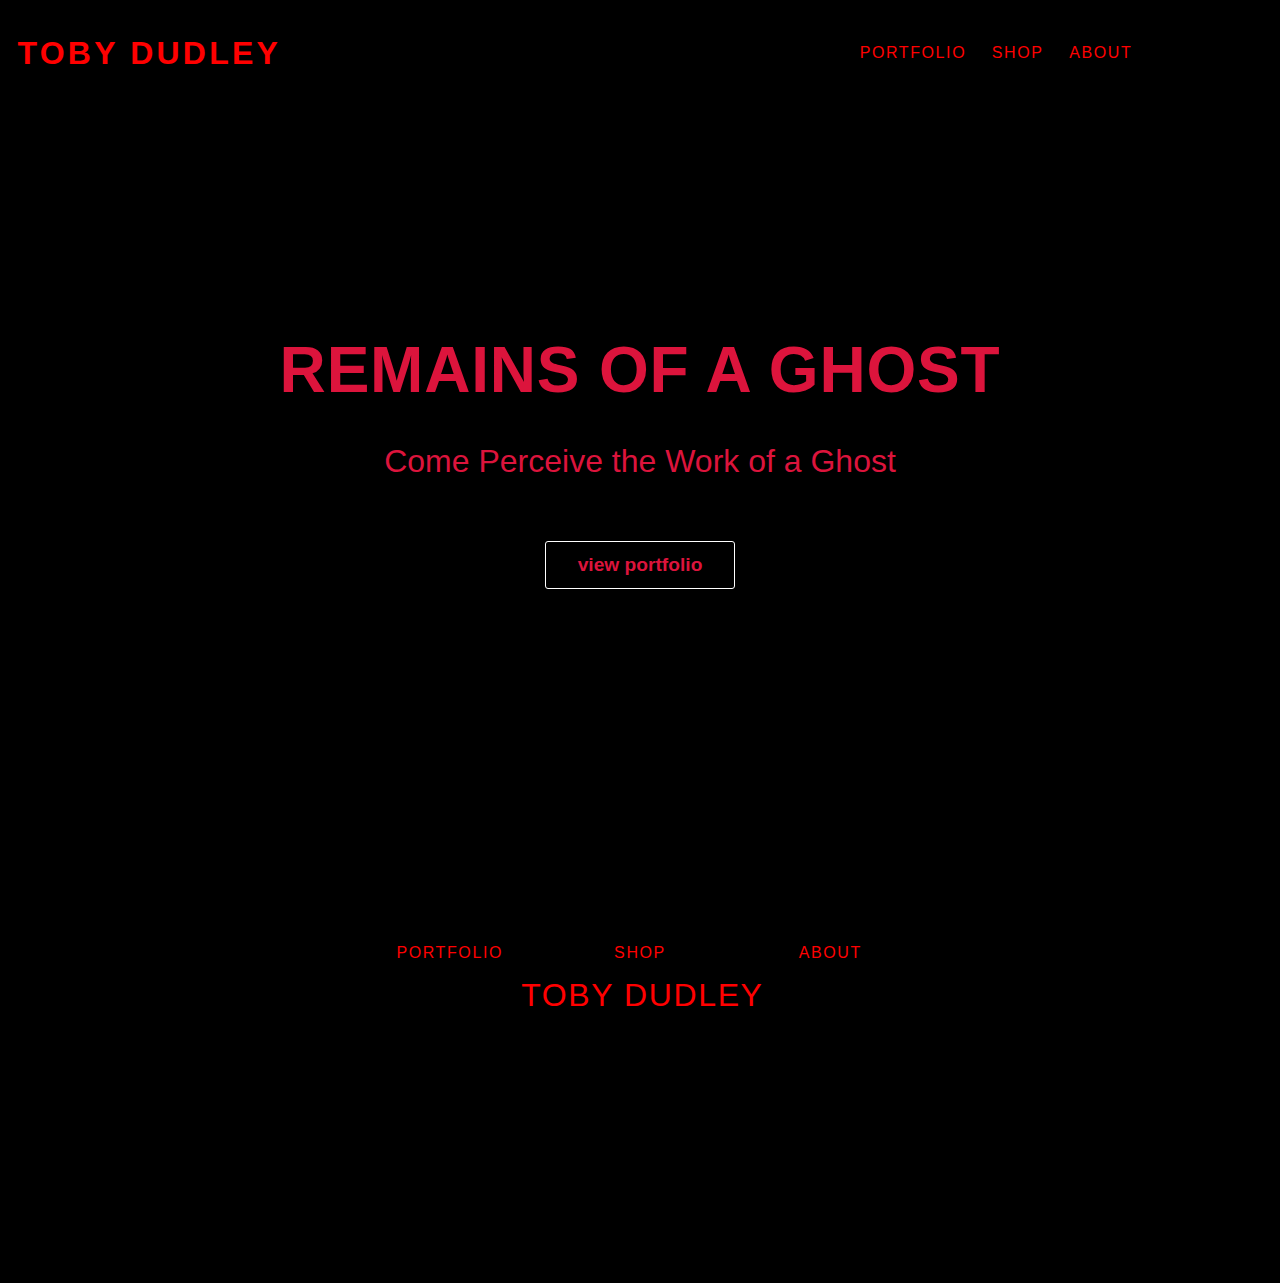
==== commit 6baf3229: "shop" ====
--- a/index.html
+++ b/index.html
@@ -11,14 +11,14 @@
   <body class="hero-body">
     <header class="hero-box">
       <section class="hero-image-box">
-        <video src="video/ocean.mp4" class="hero-video" autoplay muted loop>
+        <img src="img/snail1.jpg" class="hero-image" >
       </section>
 
       <nav class="nav-bar hero-nav">
         <h1 class="logo"><a href="index.html">Toby Dudley</a></h1>
         <ul class="nav-menu">
           <li class="nav-item"><a href="portfolio.html">Portfolio</a></li>
-          <li class="nav-item"><a href="shop.html">Shop</a></li>
+          <li class="nav-item"><a href="https://www.redbubble.com/people/Plutoooobium/shop">Shop</a></li>
           <li class="nav-item"><a href="about.html">About</a></li>
           </li>
           <li class="nav-item social-nav-item">
@@ -43,16 +43,16 @@
         </ul>
       </nav>
       <section class="hero-text-box">
-          <h1 class="hero-heading">Creativity like an Ocean wave</h1>
-          <p class="hero-text">Surf on with Toby Dudley's creative projects</p>
-          <p><button class="hero-button">view portfolio</button></p>
+          <h1 class="hero-heading">Remains of a Ghost</h1>
+          <p class="hero-text">Come Perceive the Work of a Ghost</p>
+          <p><a href="portfolio.html"></a><button class="hero-button">view portfolio</button></p>
       </section>
     </header>
     <footer>
         <nav class="nav-bar footer-nav">
             <ul class="nav-menu">
               <li class="nav-item"><a href="portfolio.html">Portfolio</a></li>
-              <li class="nav-item"><a href="shop.html">Shop</a></li>
+              <li class="nav-item"><a href="https://www.redbubble.com/people/Plutoooobium/shop">Shop</a></li>
               <li class="nav-item"><a href="about.html">About</a></li>
               <li class="nav-item logo footer-logo"><a href="index.html">Toby Dudley</a></li>
               </ul>
--- a/css/styles.css
+++ b/css/styles.css
@@ -5,6 +5,7 @@
   box-sizing: border-box;
   font-family: Arial, Helvetica, sans-serif;
   height: 100%;
+  background-color: black;
 }
 
 body {
@@ -34,7 +35,7 @@
   align-items: center;
   line-height: 1rem;
   overflow: hidden;
-  background-color: white;
+  background-color: black;
 }
 
 .logo,
@@ -71,19 +72,21 @@
   text-decoration: none;
   letter-spacing: 0.2rem;
   padding: 0.8rem;
-  color: black;
+  color: crimson;
 }
 
 .logo a {
   font-weight: 700;
   font-size: 2rem;
+  color: red;
 }
 
 .nav-menu a {
   font-weight: 400;
   letter-spacing: 0.1rem;
-  border-bottom: 1px solid white;
+  border-bottom: 1px solid black;
   transition: all ease 0.1s;
+  color: red;
 }
 
 .nav-menu a:hover {
@@ -103,11 +106,11 @@
 
 .hero-nav .logo a,
 .hero-nav .nav-menu a {
-  color: white;
+  color: red;
 }
 
 .hero-nav .nav-menu a:hover {
-  border-bottom: 1px solid white;
+  border-bottom: 1px solid black;
 }
 
 .hero-nav .nav-menu a {
@@ -137,12 +140,13 @@
 
 .hero-image-box::after {
   content: "";
-  background-color: rgba(0, 0, 0, 0.6);
+  background-color: black;
   height: 100%;
   width: 100%;
   position: absolute;
   top: 0;
   left: 0;
+  bottom: 0;
 }
 
 .hero-img,
@@ -174,20 +178,20 @@
   letter-spacing: 0.05rem;
   font-weight: bold;
   text-transform: uppercase;
-  color: white;
+  color: crimson;
 }
 
 .hero-text {
   font-size: 1rem;
   margin-top: 0.5rem;
-  color: white;
+  color: crimson;
 }
 
 .hero-button {
   display: inline-block;
   padding: 0.75rem 2rem;
   background: none;
-  color: white;
+  color: crimson;
   font-size: 1.2rem;
   font-weight: bold;
   border: 1px solid white;
@@ -203,6 +207,87 @@
   background: rgba(0, 0, 0, 0.3);
 }
 
+/*About Page CSS*/
+.about-page {
+  padding: 2rem 1rem 10rem 1rem;
+  display: grid;
+  grid-template-columns: 1fr;
+  height: 100%;
+}
+
+.about-text {
+  margin: 0 auto;
+  color: crimson;
+}
+
+.about-text h1 {
+  font-size: 2rem;
+  line-height: 2rem;
+}
+
+.about-image img {
+  height: 100%;
+  object-fit: cover;
+}
+
+.about-social {
+  display: flex;
+  justify-content: start;
+}
+
+.about-social a {
+  color: red;
+  padding: 0 1rem;
+}
+
+/*Begin grid gallery styles*/
+.gallery-page {
+  padding: 0 1rem 10rem 1rem;
+  color: crimson;
+}
+
+.portfolio-gallery {
+  display: grid;
+  grid-template-columns: repeat(autofit, minmax(300px, 1fr));
+  grid-gap: 0.5rem;
+  grid-auto-rows: 300p;
+}
+
+.gallery-item {
+  height: 100%;
+  width: 100%;
+  overflow: hidden;
+}
+
+.gallery-img {
+  height: 100%;
+  object-fit: cover;
+  transition: 0.5s ease-in-out;
+}
+
+.gallery-img:hover {
+  transform: scale(1.5);
+}
+
+.gallery-span {
+  grid-template-columns: 1fr;
+  grid-auto-flow: dense;
+}
+
+.w-1,
+.w-2,
+.w-3,
+.w-4 {
+  grid-column: span 1;
+}
+
+.h-1,
+.h-2,
+.h-3,
+.h-4 {
+  grid-row: span 1;
+}
+
 /* footernav extra styles */
 .footer-logo {
   white-space: nowrap;
@@ -215,7 +300,7 @@
 }
 
 .footer-social a {
-  color: black;
+  color: crimson;
   padding: 0 1rem;
 }
 
@@ -251,6 +336,50 @@
     font-size: 2rem;
     line-height: 2rem;
   }
+
+  .about-page {
+    grid-template-columns: 1fr 1fr;
+    grid-gap: 1rem;
+  }
+
+  .about-text h1 {
+    font-size: 3rem;
+    line-height: 3rem;
+  }
+  .about-text p {
+    font-size: 1.1rem;
+    line-height: 1.5rem;
+  }
+
+  /* Grid colum and row spans for wider screens */
+  .w-1 {
+    grid-column: span 1;
+  }
+  .w-2 {
+    grid-column: span 2;
+  }
+  .w-3 {
+    grid-column: span 3;
+  }
+  .w-4 {
+    grid-column: span 4;
+  }
+  .h-1 {
+    grid-row: span 1;
+  }
+  .h-2 {
+    grid-row: span 2;
+  }
+  .h-3 {
+    grid-row: span 3;
+  }
+  .h-4 {
+    grid-row: span 4;
+  }
+  .gallery-span {
+    grid-template-columns: repeat(4, 1fr);
+  }
+
   .footer-nav {
     padding-top: 2rem;
   }
@@ -285,6 +414,15 @@
   .hero-nav {
     width: 100%;
   }
+  .about-text h1 {
+    font-size: 4rem;
+    line-height: 4rem;
+  }
+
+  .about-text p {
+    font-size: 1.5rem;
+    line-height: 2rem;
+  }
   .footer-nav {
     justify-content: space-evenly;
   }
